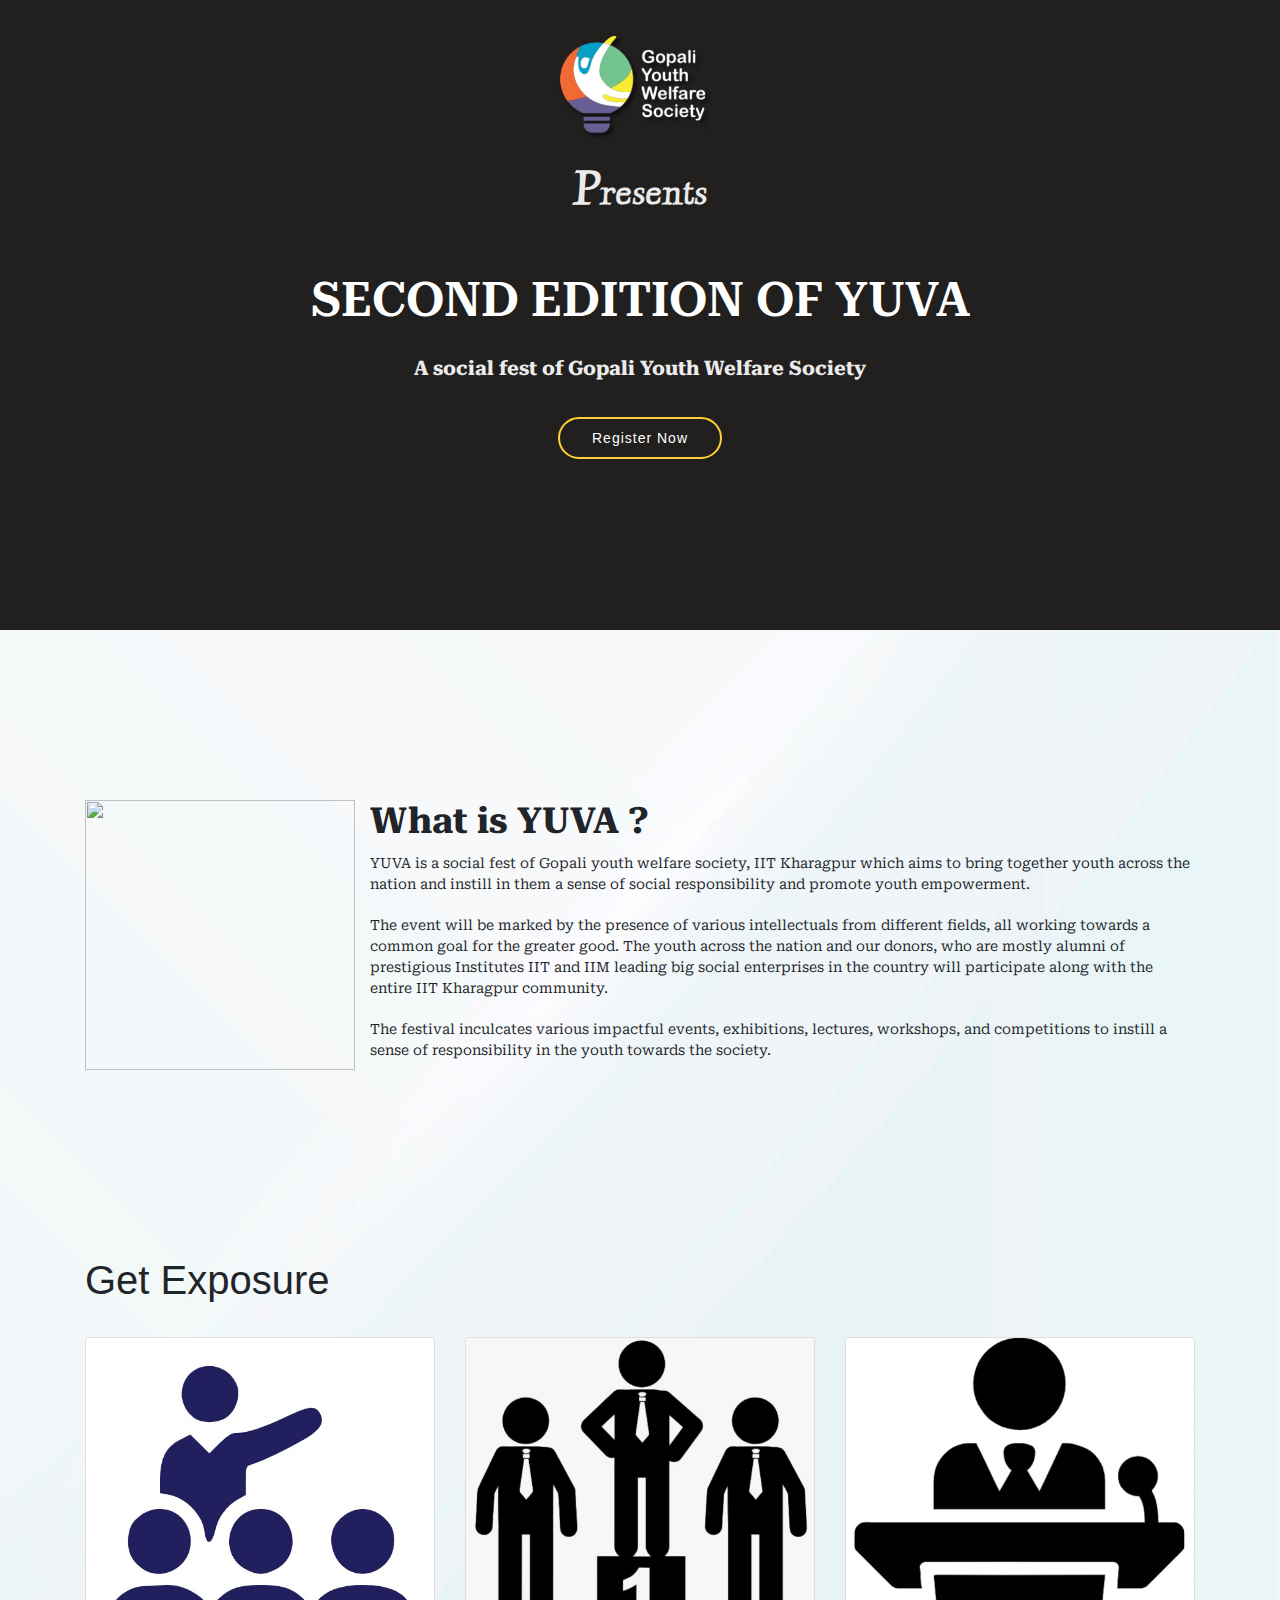
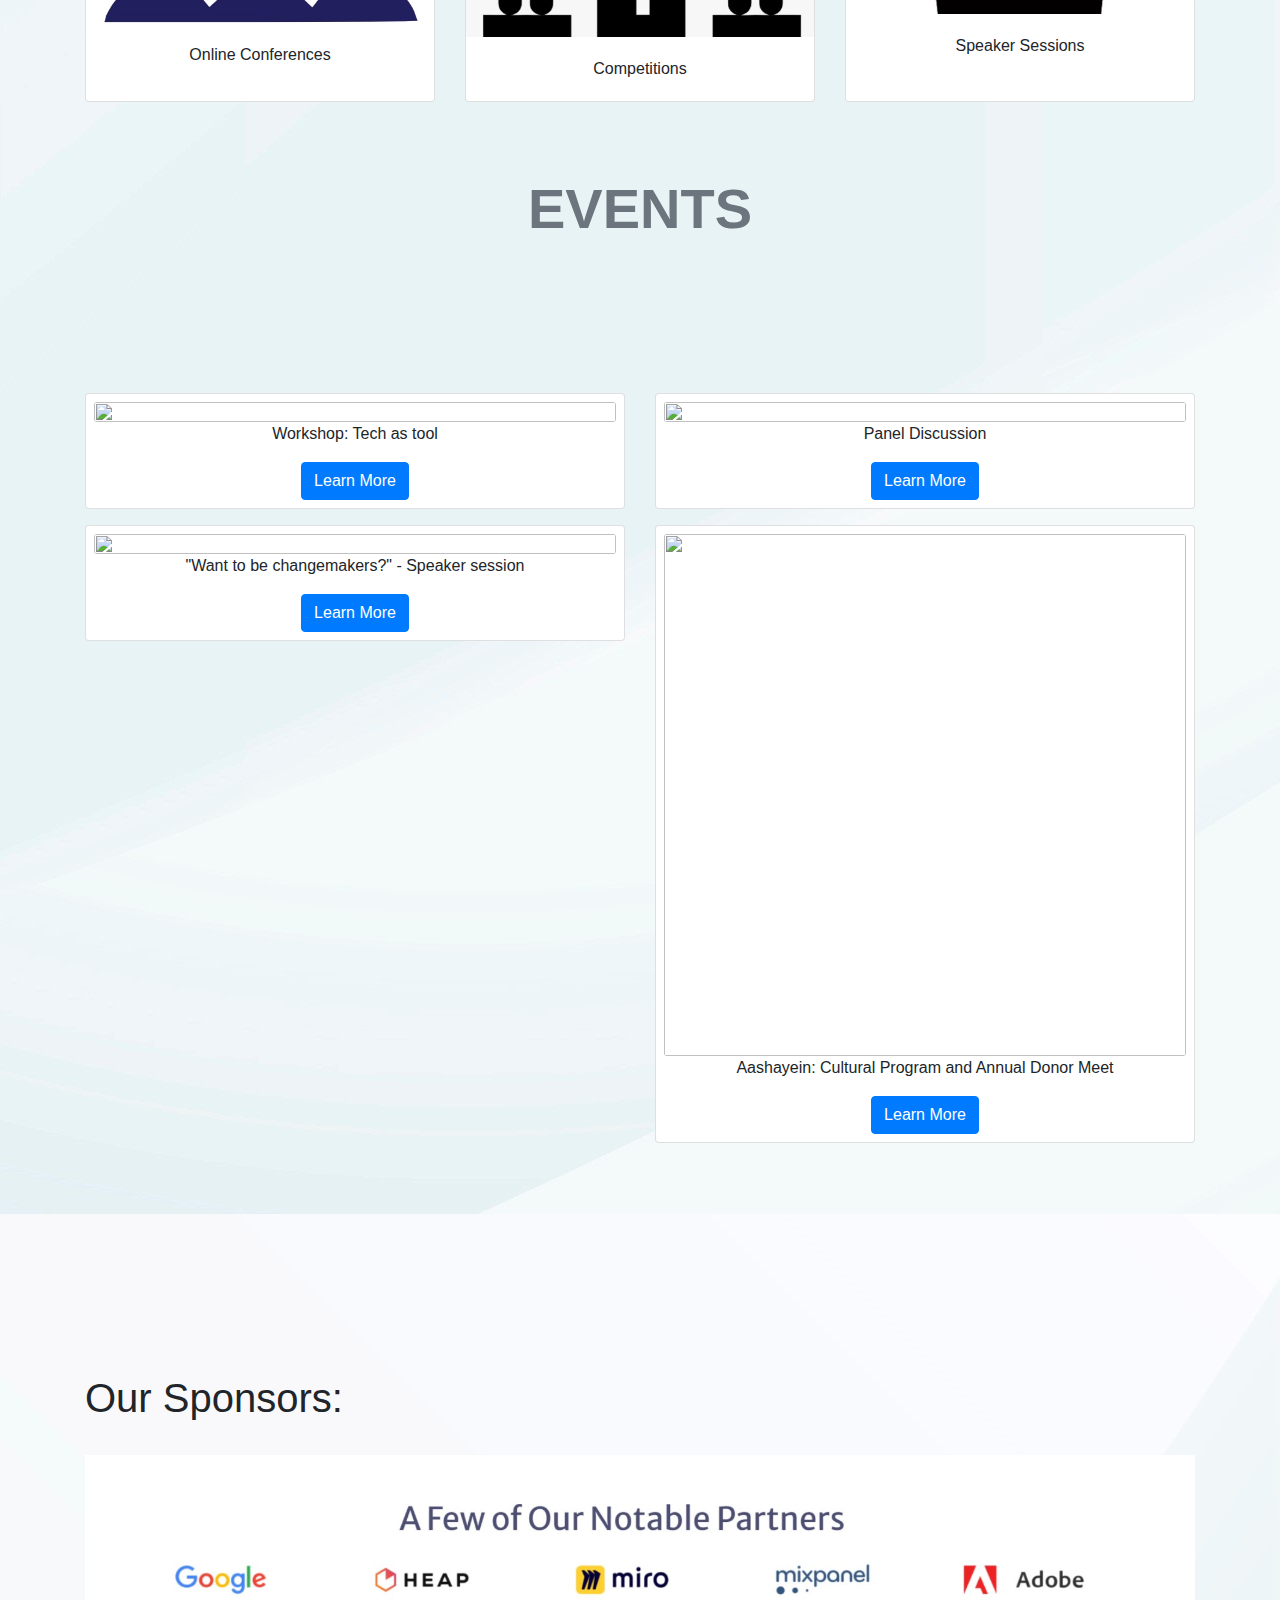
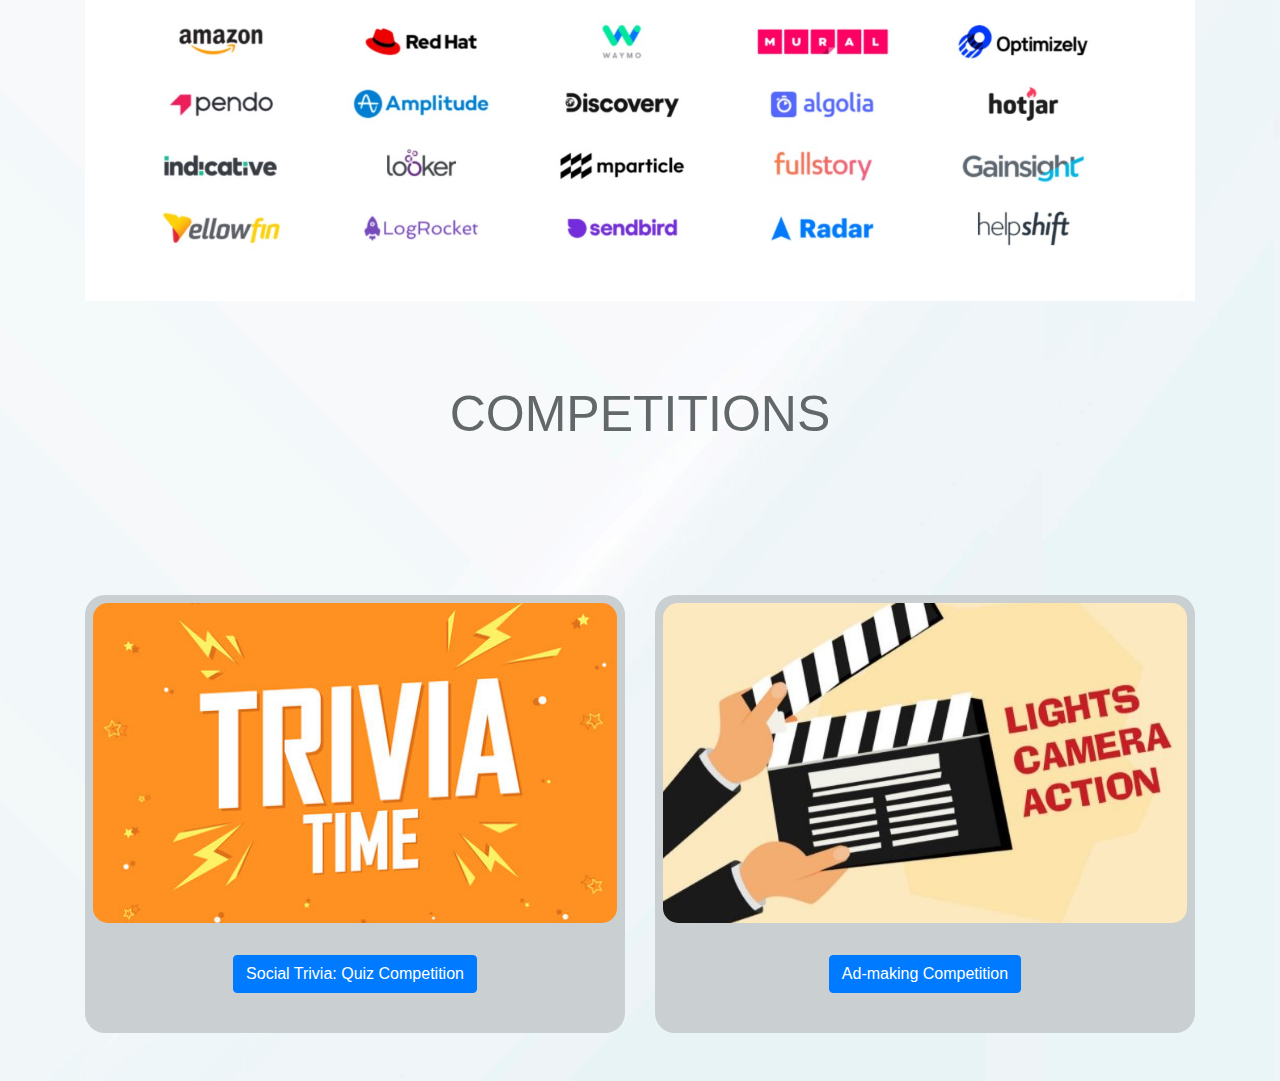
==== index.html @ 0e7141a3 "Add files via upload" ====
<html lang="en">

<head>
  <!-- Required meta tags -->
  <meta charset="utf-8">
  <meta name="viewport" content="width=device-width, initial-scale=1, shrink-to-fit=no">
  <!-- fonts -->
  <link rel="preconnect" href="https://fonts.googleapis.com">
  <link rel="preconnect" href="https://fonts.gstatic.com" crossorigin>
  <link href="https://fonts.googleapis.com/css2?family=Luxurious+Roman&display=swap" rel="stylesheet">
  <link rel="preconnect" href="https://fonts.googleapis.com">
  <link rel="preconnect" href="https://fonts.gstatic.com" crossorigin>
  <link href="https://fonts.googleapis.com/css2?family=Luxurious+Roman&display=swap" rel="stylesheet">
  <link rel="preconnect" href="https://fonts.googleapis.com">
  <link rel="preconnect" href="https://fonts.gstatic.com" crossorigin>
  <link href="https://fonts.googleapis.com/css2?family=Roboto+Serif&display=swap" rel="stylesheet">
  <!-- Bootstrap CSS -->
  <link rel="stylesheet" href="https://maxcdn.bootstrapcdn.com/bootstrap/4.0.0-alpha.6/css/bootstrap.min.css"
    integrity="sha384-rwoIResjU2yc3z8GV/NPeZWAv56rSmLldC3R/AZzGRnGxQQKnKkoFVhFQhNUwEyJ" crossorigin="anonymous">
  <link rel="stylesheet" href="https://maxcdn.bootstrapcdn.com/bootstrap/4.5.2/css/bootstrap.min.css">
  <script src="https://ajax.googleapis.com/ajax/libs/jquery/3.5.1/jquery.min.js"></script>
  <script src="https://cdnjs.cloudflare.com/ajax/libs/popper.js/1.16.0/umd/popper.min.js"></script>
  <script src="https://maxcdn.bootstrapcdn.com/bootstrap/4.5.2/js/bootstrap.min.js"></script>
  <link rel="stylesheet" href="style.css">
</head>

<body>
  <section id="hero">
    <div class="hero-container" data-aos="zoom-in" data-aos-delay="100">
      <img src="GYWS_logo.PNG" align=center width=200>
      <p class="mb-4 pb-0"
        style="font-size: 2rem; width:-webkit-fill-available; font-family: 'Luxurious Roman', cursive;"><span
          style="font-size: 3rem;">P</span>resents</p>
      <h1 class="mb-4 pb-0"> Second Edition of YUVA</h1>
      <p class="mb-4 pb-0">A social fest of Gopali Youth Welfare Society</p>
      <a href="" class="about-btn scrollto">Register Now</a>
    </div>
  </section>

  <!-- ======= About Section ======= -->
  <section id="about">
    <div class="container" data-aos="fade-up">
      <div class="row">
        <div class="col-lg-3">
          <img src="https://i.ibb.co/QkqtXqN/Screenshot-2021-04-10-185322.jpg" width=270>
          <!--a relevant image-->
        </div>
        <div class="col-lg-9" style="font-family: 'Roboto Serif', sans-serif;">
          <h2 >What is YUVA ?</h2>
          <p>YUVA is a social fest of Gopali youth welfare society, IIT Kharagpur which aims to bring
            together youth across the nation and instill in them a sense of social responsibility and
            promote youth empowerment.
          </p>
          <p>
            The event will be marked by the presence of various intellectuals from different fields, all
            working towards a common goal for the greater good. The youth across the nation and
            our donors, who are mostly alumni of prestigious Institutes IIT and IIM leading big
            social enterprises in the country will participate along with the entire IIT Kharagpur
            community.
          </p>
          <p>The festival inculcates various impactful events, exhibitions, lectures, workshops, and competitions to
            instill a sense of responsibility in the youth towards the society.</p>
        </div>
        <!-- <div class="col-lg-3">
          <h3>When</h3>
          <p>put dates of fest here</p>
        </div> -->
      </div>
    </div>
  </section><!-- End About Section -->



  <!--start of Armaan's work-->

  <div class="container">
    <h1>Get Exposure</h1>
    <div class="card-deck">
      <div class="card">
        <img class="card-img-top" src="oncon.jpg" alt="Card image">
        <div class="card-body text-center">
          <p class="card-text">Online Conferences</p>
        </div>
      </div>
      <div class="card">
        <img class="card-img-top" src="s8.jpg" alt="Card image">
        <div class="card-body text-center">
          <p class="card-text">Competitions</p>
        </div>
      </div>
      <div class="card">
        <img class="card-img-top" src="s6.jpg" alt="Card image">
        <div class="card-body text-center">
          <p class="card-text">Speaker Sessions</p>
        </div>
      </div>
    </div>
  </div>



  <!--end of Armaan's work-->



  <!--events section-->


  <section id="events">
    <br><br>
    <h1 class="text-muted text-center">EVENTS</h1>
    <div class="container">
      <div class="row">
        <div class="col-md-6">
          <div class="card mt-3">
            <div class="product-1 align-items-center p-2 text-center">
              <img class="card-img"
                src="https://image.freepik.com/free-vector/innovation-concept-illustration_114360-5578.jpg" alt=""
                class="rounded" width="160">
              <div class="card-content">
                <p>Workshop: Tech as tool</p>

                <!-- Button trigger modal -->
                <button type="button" class="btn btn-primary" data-toggle="modal" data-target="#workshop">
                  Learn More
                </button>

              </div>

            </div>
          </div>
        </div>
        <div class="col-md-6">
          <div class="card mt-3">
            <div class="product-1 align-items-center p-2 text-center">
              <img class="card-img"
                src="https://image.freepik.com/free-vector/meeting-concept-illustration_114360-717.jpg" alt=""
                class="rounded" width="160">
              <div class="card-content">
                <p>Panel Discussion</p>

                <!-- Button trigger modal -->
                <button type="button" class="btn btn-primary" data-toggle="modal" data-target="#panel">
                  Learn More
                </button>

              </div>

            </div>
          </div>
        </div>
      </div>
      <div class="row">
        <div class="col-md-6">
          <div class="card mt-3">
            <div class="product-1 align-items-center p-2 text-center">
              <img class="card-img"
                src="https://image.freepik.com/free-vector/presentation-front-many-people_1325-435.jpg" alt=""
                class="rounded" width="160">
              <div class="card-content">
                <p>
                  "Want to be changemakers?" - Speaker session
                </p>

                <!-- Button trigger modal -->
                <button type="button" class="btn btn-primary" data-toggle="modal" data-target="#speaker">
                  Learn More
                </button>

              </div>

            </div>
          </div>
        </div>
        <div class="col-md-6">
          <div class="card mt-3">
            <div class="product-1 align-items-center p-2 text-center">
              <img class="card-img"
                src="https://image.freepik.com/free-vector/happy-friends-celebrating-event-together_74855-7482.jpg"
                alt="" class="rounded" width="160" height="522px">
              <div class="card-content">
                <p>Aashayein: Cultural Program and Annual Donor Meet</p>

                <!-- Button trigger modal -->
                <button type="button" class="btn btn-primary" data-toggle="modal" data-target="#aashayein">
                  Learn More
                </button>

              </div>

            </div>
          </div>
        </div>
      </div>
      <br><br>
      <br><br>
    </div>
  </section>

  <div class="container">
    <h1>Our Sponsors:</h1>
    <img src="s9.jpg" class="img-fluid" alt="Responsive image">
  </div>


  <br /><br />
  <!--events section ends here>
    

    <!-Competition BY Gourav starts-->
  <section id="compe">
    <div class="container-sm-12">
      <h1 class="font-weight-light text-center" style="font-size:50px;margin-top:10px;">Competitions</h1>
    </div>

    <div class="container mb-5 mt-5">
      <div class="row">

        <div class="col-md-6">
          <div class="card mt-3">
            <div class="product-1 align-items-center p-2 text-center">
              <img class="card-img" src="trivia.jpg" alt="" class="rounded" width="160">
              <div class="card-content">


                <!-- Button trigger modal -->
                <button type="button" class="btn btn-primary" data-toggle="modal" data-target="#exampleModal1">
                  Social Trivia: Quiz Competition
                </button>

              </div>

            </div>
          </div>
        </div>

        <div class="col-md-6">
          <div class="card mt-3">
            <div class="product-1 align-items-center p-2 text-center">
              <img class="card-img" src="film1.jpg" alt="" class="rounded" width="160">
              <div class="card-content">


                <!-- Button trigger modal -->
                <button type="button" class="btn btn-primary" data-toggle="modal" data-target="#exampleModal">
                  Ad-making Competition
                </button>

              </div>

            </div>
          </div>
        </div>

      </div>

    </div>


    <div class="modal fade" id="workshop" tabindex="-1" role="dialog" aria-labelledby="exampleModalLabel"
      aria-hidden="true">
      <div class="modal-dialog modal-dialog-centered">
        <div class="modal-content">
          <div class='modal-header' style="background-color:#CACFD2;">
            <h3 class='col-12 modal-title text-center'>
              Workshop: tech as tools
              <button style="font-size: 36px;" type="button" class="close" data-dismiss="modal"
                style="outline: none;">&times;</button>

            </h3>
          </div>

          <!-- Shape -->
          <div class="shape"></div>

          <div class="modal-body">
            <p class="card-text">
              We are conducting a Tech-as-a-tool Workshop in association with DataKind, a
              global nonprofit that harnesses the power of data science and AI in the service of
              humanity.
              The aim is to make students aware of the umpteen opportunities available in the non
              corporate world, where many issue lie unattended, plethora of problems waiting to be
              solved, where they can use their skills and knowledge to develop tools and softwares
              that would impact a larger audience and would bring a change at a much greater level.
              <br /><br />
            </p>
            <button class="card-btn">
              <a class="btn navbar-btn btn-primary" href="#" target="_texturepack">Rules</a><span>&rarr;</span>
              <a class="btn navbar-btn btn-primary" href="#" target="_texturepack">Register Here</a><span>&rarr;</span>
            </button>

          </div>
        </div>
      </div>

    </div>

    <div class="modal fade" id="panel" tabindex="-1" role="dialog" aria-labelledby="exampleModalLabel"
      aria-hidden="true">
      <div class="modal-dialog modal-dialog-centered">
        <div class="modal-content">
          <div class='modal-header' style="background-color:#CACFD2;">
            <h3 class='col-12 modal-title text-center'>
              Panel Discussion
              <button style="font-size: 36px;" type="button" class="close" data-dismiss="modal"
                style="outline: none;">&times;</button>

            </h3>
          </div>

          <!-- Shape -->
          <div class="shape"></div>

          <div class="modal-body">
            <p class="card-text">
              Gopali Youth Welfare Society brings a panel discussion on <strong>“Social Entrepreneurship:
                Starting something that matters”.</strong> The panel will comprise of 3 to 4 panelists and the
              discussion will be moderated by Prof. Bhaskar Bhowmik of Rajendra Mishra School of Entrepreneurship
              Engineering, IIT Kharagpur who is also in the advisory board of Gopali Youth Welfare Society.
              <br />
              The potential speakers for the Panel Discussion are:
              <strong>
                <ol>
                  <li>Shankar Maruwada</li>
                  <li>Ajaita Shah</li>
                  <li>Ankit Kawatra</li>
                </ol>

              </strong>

              <br /><br />
            </p>
            <button class="card-btn">
              <a class="btn navbar-btn btn-primary" href="#" target="_texturepack">Rules</a><span>&rarr;</span>
              <a class="btn navbar-btn btn-primary" href="#" target="_texturepack">Register Here</a><span>&rarr;</span>
            </button>

          </div>
        </div>
      </div>

    </div>

    <div class="modal fade" id="speaker" tabindex="-1" role="dialog" aria-labelledby="exampleModalLabel"
      aria-hidden="true">
      <div class="modal-dialog modal-dialog-centered">
        <div class="modal-content">
          <div class='modal-header' style="background-color:#CACFD2;">
            <h3 class='col-12 modal-title text-center'>
              “Want to be Changemakers?” - Speaker Session
              <button style="font-size: 36px;" type="button" class="close" data-dismiss="modal"
                style="outline: none;">&times;</button>

            </h3>
          </div>

          <!-- Shape -->
          <div class="shape"></div>

          <div class="modal-body">
            <p class="card-text">


              We are organizing an <strong>“Interactive Speaker Session: Want to be Changemakers?”</strong> as one of
              the event in the fest to motivate and inspire the youth across the nation to join
              for a greater purpose and be the reason for the change one wishes to see in the world.
              <br />
              The Celebs Talks, is an opportunity to interact with someone who even after so much
              name and fame have come forward many time to serve the society. The Celeb will share
              his/her experience throughout his journey which may answer your many unanswered
              questions in life.

              <br /><br />
            </p>
            <button class="card-btn">
              <a class="btn navbar-btn btn-primary" href="#" target="_texturepack">Rules</a><span>&rarr;</span>
              <a class="btn navbar-btn btn-primary" href="#" target="_texturepack">Register Here</a><span>&rarr;</span>
            </button>

          </div>
        </div>
      </div>

    </div>

    <div class="modal fade" id="aashayein" tabindex="-1" role="dialog" aria-labelledby="exampleModalLabel"
      aria-hidden="true">
      <div class="modal-dialog modal-dialog-centered">
        <div class="modal-content">
          <div class='modal-header' style="background-color:#CACFD2;">
            <h3 class='col-12 modal-title text-center'>
              Aashayein: Cultural Program and Annual Donor Meet
              <button style="font-size: 36px;" type="button" class="close" data-dismiss="modal"
                style="outline: none;">&times;</button>

            </h3>
          </div>

          <!-- Shape -->
          <div class="shape"></div>

          <div class="modal-body">
            <p class="card-text">
              <strong>Aashayein</strong>, the Annual day function of JVM where all the students of Jagriti Vidya
              Mandir (JVM) participate in various co-curricular activities and cultural event. This
              provides an platform to the student where they can showcase their talent and develop
              an interest in extracurricular activities along with the development of several social
              values like cooperation, team spirit and confidence.
              <br />
              <strong>Annual Donor Meet</strong>, where the 500+ Donors of Gopali Youth Welfare Society mostly
              alumni of IIT’s and IIM’s .will be invited to witness the amazing performance of JVM
              student.
              Here our all the donor will briefed about the impact we are creating on the society with
              their support, our ongoing project and future upcoming project.. The discussion session
              will be organised where all our project will be put to discussion for with viewpoint and
              valuable suggestion. The donors will be honoured with the personalised momemo as
              appreciation for their noble help.

              <br /><br />
            </p>
            <button class="card-btn">
              <a class="btn navbar-btn btn-primary" href="#" target="_texturepack">Rules</a><span>&rarr;</span>
              <a class="btn navbar-btn btn-primary" href="#" target="_texturepack">Register Here</a><span>&rarr;</span>
            </button>

          </div>
        </div>
      </div>

    </div>

    <!--modal content-->
    <div class="modal fade" id="exampleModal1" tabindex="-1" role="dialog" aria-labelledby="exampleModalLabel"
      aria-hidden="true">
      <div class="modal-dialog modal-dialog-centered">
        <div class="modal-content">
          <div class='modal-header' style="background-color:#CACFD2;">
            <h3 class='col-12 modal-title text-center'>
              Social Quiz
              <button style="font-size: 36px;" type="button" class="close" data-dismiss="modal"
                style="outline: none;">&times;</button>

            </h3>
          </div>

          <!-- Shape -->
          <div class="shape"></div>

          <div class="modal-body">
            <p class="card-text">


              <strong>Gopali Youth Welfare Society</strong> brings Nationwide Social Quiz competition in
              association with Quiz Club of IIT Kharagpur, which aims to bring the brightest minds with a social
              inclination and a will to do something for the society,
              and give them a platform to showcase their quizzing talents.<br><br>
              The event will be carried out in two phases,
              first one being a written MCQ Quiz and the Final round being the live round where selected teams will be
              present on a virtual platform.
            </p>
            <button class="card-btn">
              <a class="btn navbar-btn btn-primary" href="#" target="_texturepack">Rules</a><span>&rarr;</span>
              <a class="btn navbar-btn btn-primary" href="#" target="_texturepack">Register Here</a><span>&rarr;</span>
            </button>

          </div>
        </div>
      </div>

    </div>



    <div class="modal fade" id="exampleModal" tabindex="-1" role="dialog" aria-labelledby="exampleModalLabel"
      aria-hidden="true">
      <div class="modal-dialog modal-dialog-centered">
        <div class="modal-content">
          <div class='modal-header' style="background-color:#CACFD2;">
            <h3 class='col-12 modal-title text-center'>
              AD Making
              <button style="font-size: 36px;" type="button" class="close" data-dismiss="modal"
                style="outline: none;">&times;</button>

            </h3>
          </div>
          <!-- Shape -->
          <div class="shape"></div>

          <div class="modal-body">
            <p class="card-text">
              <strong>“She is Unstoppable: Breaking the Barriers”<br></strong>
              We at Gopali Youth Welfare Society are organizing a nation wide short film making competition as part of
              our Social fest YUVA.
              Participants are required to make a short film with a catchy concept and a tagline.
            </p>
            <button class="card-btn">
              <a class="btn navbar-btn btn-primary" href="#" target="_texturepack">Rules</a><span>&rarr;</span>
              <a class="btn navbar-btn btn-primary" href="#" target="_texturepack">Register Here</a><span>&rarr;</span>
            </button>

          </div>
        </div>
      </div>

    </div>
    </div>
    </div>



  </section>

  <!--Competition BY Gourav ends-->

  <!-- jQuery first, then Tether, then Bootstrap JS. -->
  <script src="https://code.jquery.com/jquery-3.1.1.slim.min.js"
    integrity="sha384-A7FZj7v+d/sdmMqp/nOQwliLvUsJfDHW+k9Omg/a/EheAdgtzNs3hpfag6Ed950n"
    crossorigin="anonymous"></script>
  <script src="https://cdnjs.cloudflare.com/ajax/libs/tether/1.4.0/js/tether.min.js"
    integrity="sha384-DztdAPBWPRXSA/3eYEEUWrWCy7G5KFbe8fFjk5JAIxUYHKkDx6Qin1DkWx51bBrb"
    crossorigin="anonymous"></script>
  <script src="https://maxcdn.bootstrapcdn.com/bootstrap/4.0.0-alpha.6/js/bootstrap.min.js"
    integrity="sha384-vBWWzlZJ8ea9aCX4pEW3rVHjgjt7zpkNpZk+02D9phzyeVkE+jo0ieGizqPLForn"
    crossorigin="anonymous"></script>
</body>

</html>
---- style.css ----
h1 {
  padding-bottom: 25px;
  padding-top: 25px;
}
body {
  background-image: url("background.jpg");
}
#hero {
  width: 100%;
  height: 70vh;
  /* background: url(../img/hero-bg.jpg) top center; */

  position: relative;
}



#hero:before {
  content: "";
  background: #21201e;
  position: absolute;
  bottom: 0;
  top: 0;
  left: 0;
  right: 0;
}

#hero .hero-container {
  position: absolute;
  bottom: 0;
  left: 0;
  top: 30px;
  right: 0;
  display: flex;
  justify-content: ;
  align-items: center;
  flex-direction: column;
  text-align: center;
  padding: 0 15px;
  background-color: #21201e;
  height: max-content;
  font-family: 'Roboto Serif', sans-serif;
}

@media (max-width: 991px) {
  #hero .hero-container {
    top: 50px;
  }
}

#hero h1 {
  color: #fff;
  font-family: 'Roboto Serif', sans-serif;
  font-size: 3rem;
  font-weight: 600;
  text-transform: uppercase;
}

#hero h1 span {
  color: #f82249;
}

@media (max-width: 991px) {
  #hero h1 {
    font-size: 2.5rem;
  }
}

#hero p {
  color: #ebebeb;
  font-weight: 700;
  font-size: 20px;
}

@media (max-width: 991px) {
  #hero p {
    font-size: 16px;
  }
}

#hero .about-btn {
  font-family: "Raleway", sans-serif;
  font-weight: 500;
  font-size: 14px;
  letter-spacing: 1px;
  display: inline-block;
  padding: 12px 32px;
  border-radius: 50px;
  transition: 0.5s;
  line-height: 1;
  margin: 10px;
  color: #fff;
  -webkit-animation-delay: 0.8s;
  animation-delay: 0.8s;
  border: 2px solid #fed136;
}

#hero .about-btn:hover {
  background: #fed136;
  color: #fff;
}

@-webkit-keyframes pulsate-btn {
  0% {
    transform: scale(0.6, 0.6);
    opacity: 1;
  }
  100% {
    transform: scale(1, 1);
    opacity: 0;
  }
}

@keyframes pulsate-btn {
  0% {
    transform: scale(0.6, 0.6);
    opacity: 1;
  }
  100% {
    transform: scale(1, 1);
    opacity: 0;
  }
}
#about {
  /* background: url("../img/about-bg.jpg"); */
  background-size: cover;
  overflow: hidden;
  position: relative;
  color: ;
  padding: 60px 0 40px 0;
}

@media (min-width: 1024px) {
  #about {
    background-attachment: fixed;
  }
}

#about:before {
  content: "";
  background: ;
  position: absolute;
  bottom: 0;
  top: 0;
  left: 0;
  right: 0;
}

#about h2 {
  font-size: 36px;
  font-weight: bold;
  margin-bottom: 10px;
  color: ;
}

#about h3 {
  font-size: 18px;
  font-weight: bold;
  text-transform: uppercase;
  margin-bottom: 10px;
  color: ;
}

#about p {
  font-size: 14px;
  margin-bottom: 20px;
  color: ;
}
@@import "https://cdn.jsdelivr.net/npm/bootstrap@5.0.0-alpha1/dist/css/bootstrap.min.css";

@import url("https://fonts.googleapis.com/css?family=Poppins&display=swap");

#compe * {
  margin: 0;
  padding: 0;
}

#compe {
width: 100%;

/* background: url(greybg1.jpg) top center; */
background-size: cover;
overflow: hidden;
position: relative;
}

#compe h1 {
color: #626869;
font-family: "Raleway", sans-serif;
font-size: 56px;
font-weight: 600;
text-transform: uppercase;
}

#compe html {
  box-sizing: content-box;
  font-size: 12.5%;
}

.container{
  margin-top: 110px !important;
}

#compe .card{
  border: none;
  outline: none;
  background-color: #CACFD2;
  border-radius: 20px;


}

#compe .card-img {
  display: block;
  width: 100%;
  height: 20rem;
  object-fit: cover;
  border-radius: 15px 15px 15px 15px;
}



 .card:hover{
   transform: translateY(-0.5%);
   box-shadow: 0 4rem 8rem rgba(0, 0, 0, 0.5);
 }

 #compe .card-content {
   padding: 2rem;
 }

 #compe .card-header {
   font-size: 20px;
   font-weight: 500;
   color: #0d0d0d;
   margin-bottom: 1.5rem;
 }
 #compe .card-text {
   font-size: 14px;
   letter-spacing: 0.1rem;
   line-height: 1.7;
   color: #3d3d3d;
   margin-bottom: 2.5rem;
 }

 #compe .card-btn {
   display: block;
   width: 100%;
   padding: 1.5rem;
   font-size: 14px;
   text-align: left;
   color: #3363ff;
   background-color: #d8e0fd;
   border: none;
   border-radius: 0.4rem;
   transition: 0.2s;
   cursor: pointer;
   letter-spacing: 0.1rem;
 }

 #compe .card-btn span {
   margin-left: 1rem;
   transition: 0.2s;
 }

 #compe.card-btn:hover,
 #compe.card-btn:active {
   background-color: #c2cffc;
 }

 #compe.btn:hover,
 #compe.btn:active {
   background-color: #c2cffc;
 }

 #compe .card-btn:hover span,
 #compe.card-btn:active span {
   margin-left: 1.5rem;
 }
 #compe .modal-open {
	filter: blur(5px);
	-webkit-filter: blur(5px);
}
@media screen and (max-width: 600px){
	#compe .shape{
		clip-path: inset(0% 0% 83% 0%);
		-webkit-clip-path: inset(0% 0% 83% 0%);
	}
}
@@import "https://cdn.jsdelivr.net/npm/bootstrap@5.0.0-alpha1/dist/css/bootstrap.min.css";

@import url("https://fonts.googleapis.com/css?family=Poppins&display=swap");

#events * {
  margin: 0;
  padding: 0;
}

#events {
width: 100%;

/* background: url(greybg1.jpg) top center; */
background-size: cover;
overflow: hidden;
position: relative;
}

#events h1 {
color: #626869;
font-family: "Raleway", sans-serif;
font-size: 56px;
font-weight: 600;
text-transform: uppercase;
}

#events html {
  box-sizing: content-box;
  font-size: 12.5%;
}

.container{
  margin-top: 110px !important;
}

#events.card{
  border: none;
  outline: none;
  background-color: #CACFD2;
  border-radius: 20px;


}

#events.card-img {
  display: block;
  width: 100%;
  height: 20rem;
  object-fit: cover;
  border-radius: 15px 15px 15px 15px;
}



 .card:hover{
   transform: translateY(-0.5%);
   box-shadow: 0 4rem 8rem rgba(0, 0, 0, 0.5);
 }

 #events.card-content {
   padding: 2rem;
 }

 #events.card-header {
   font-size: 20px;
   font-weight: 500;
   color: #0d0d0d;
   margin-bottom: 1.5rem;
 }
 #events.card-text {
   font-size: 14px;
   letter-spacing: 0.1rem;
   line-height: 1.7;
   color: #3d3d3d;
   margin-bottom: 2.5rem;
 }

 #events .card-btn {
   display: block;
   width: 100%;
   padding: 1.5rem;
   font-size: 14px;
   text-align: left;
   color: #3363ff;
   background-color: #d8e0fd;
   border: none;
   border-radius: 0.4rem;
   transition: 0.2s;
   cursor: pointer;
   letter-spacing: 0.1rem;
 }

 #events .card-btn span {
   margin-left: 1rem;
   transition: 0.2s;
 }

 #events .card-btn:hover,
 #events .card-btn:active {
   background-color: #c2cffc;
 }

 #events .btn:hover,
 #eents .btn:active {
   background-color: #c2cffc;
 }

 #events .card-btn:hover span,
 #events .card-btn:active span {
   margin-left: 1.5rem;
 }
 #events .modal-open {
	filter: blur(5px);
	-webkit-filter: blur(5px);
}
@media screen and (max-width: 600px){
	#events .shape{
		clip-path: inset(0% 0% 83% 0%);
		-webkit-clip-path: inset(0% 0% 83% 0%);
	}
}
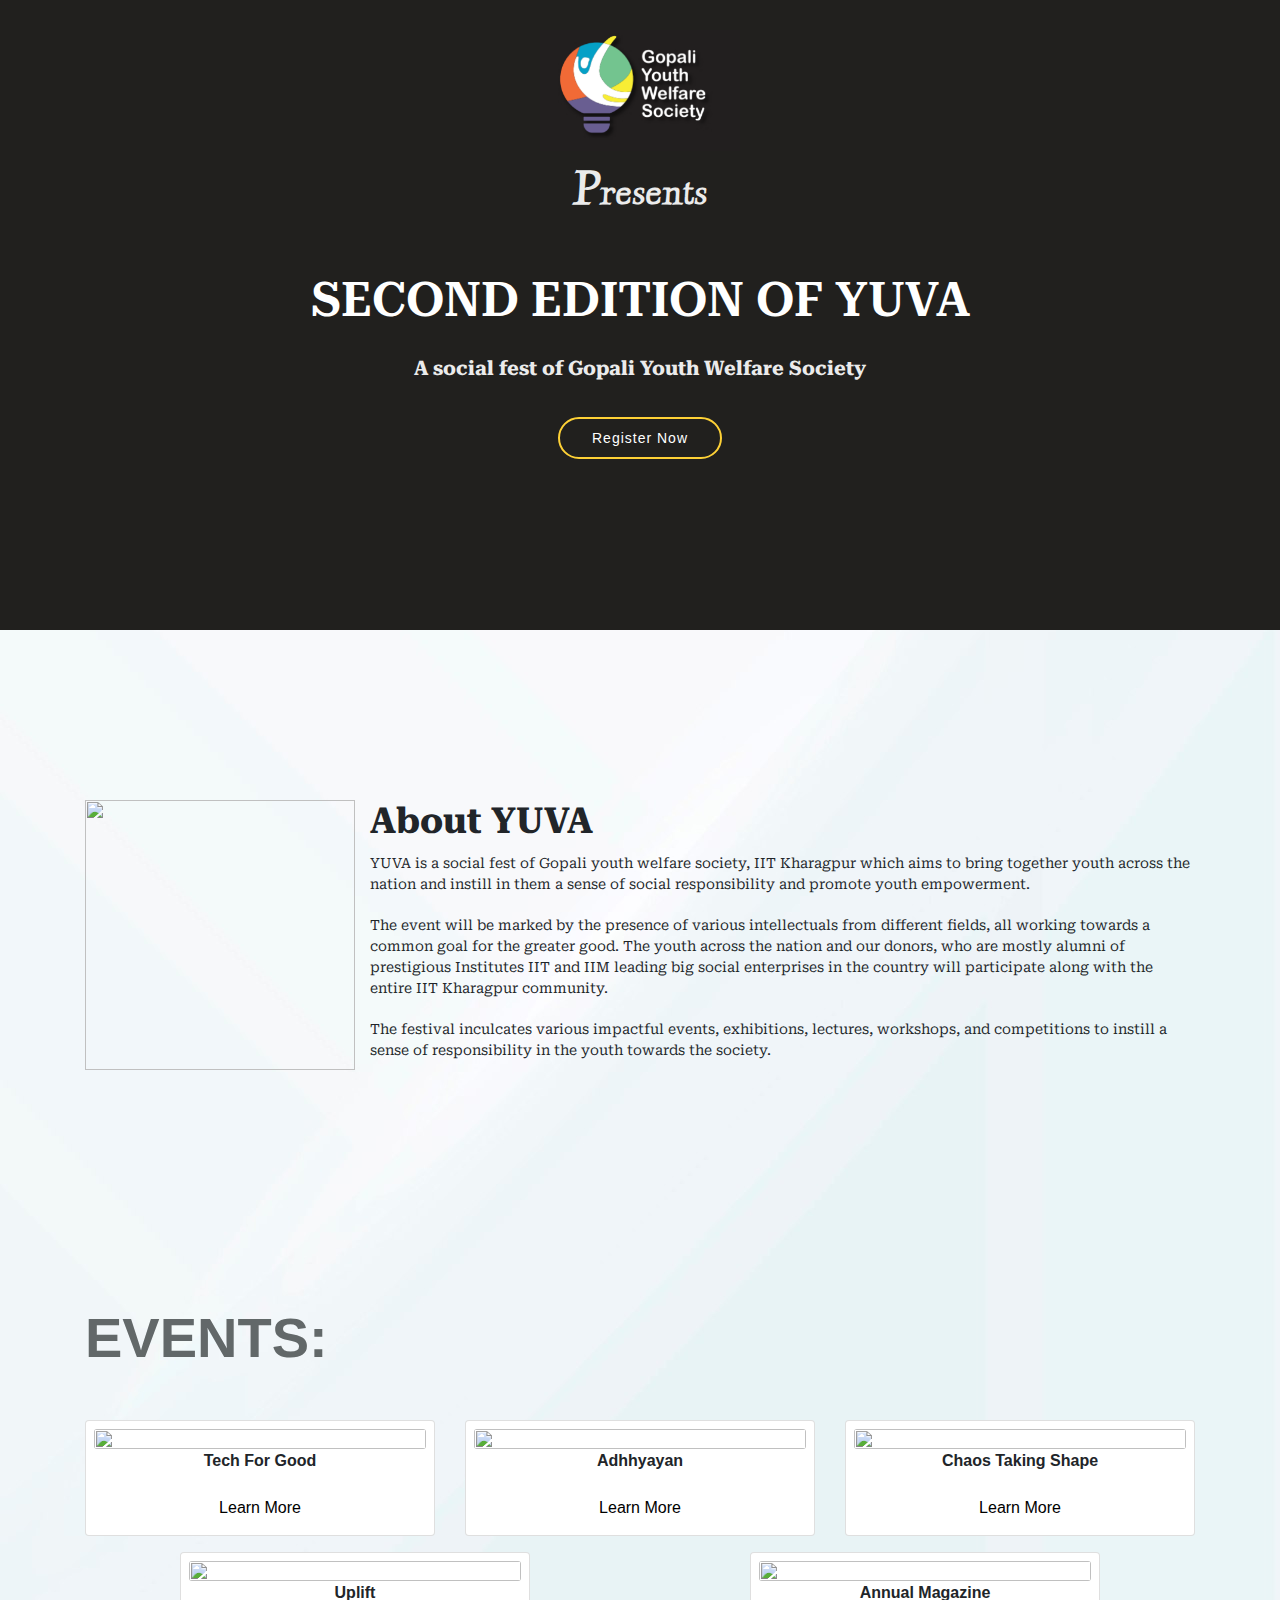
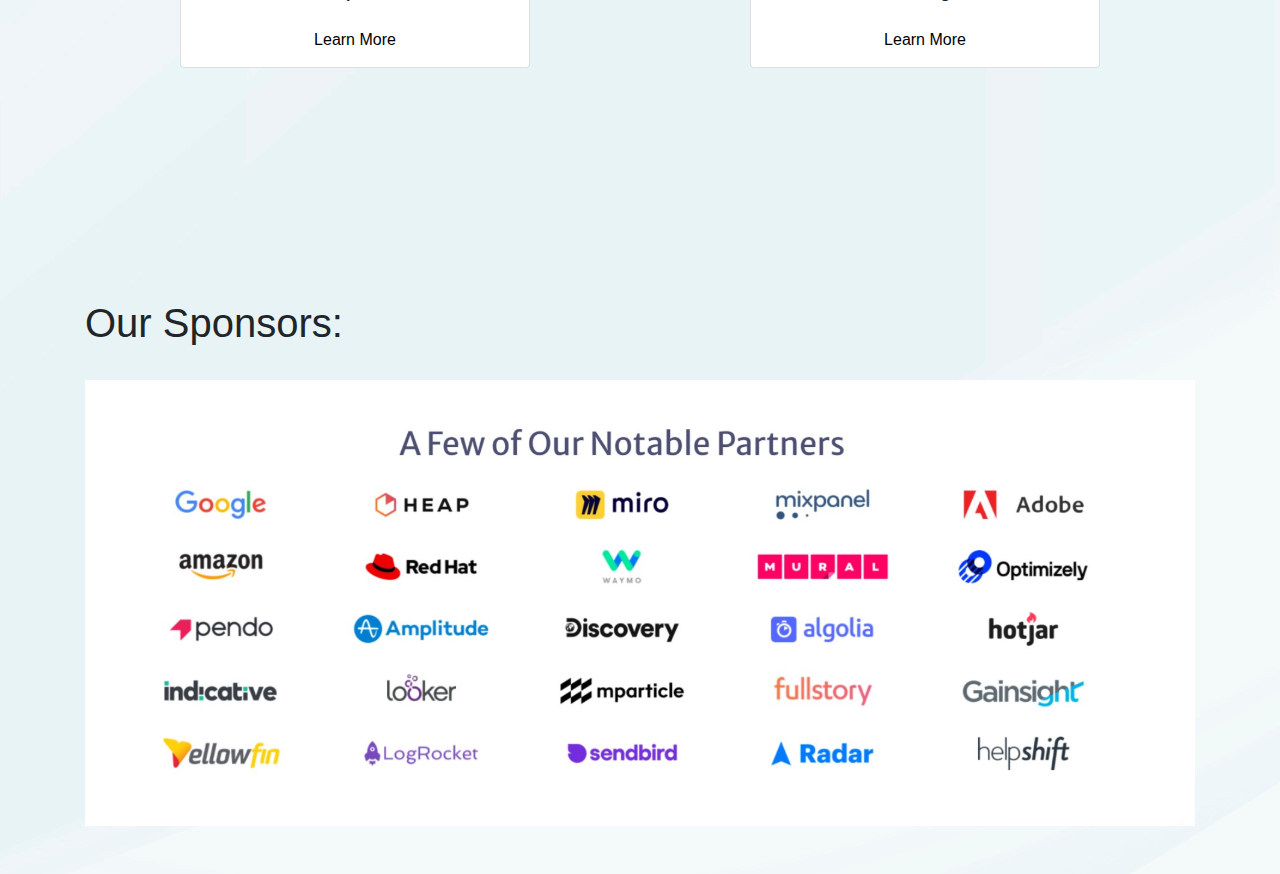
==== commit c12ae245: "Basic Design 1" ====
--- a/index.html
+++ b/index.html
@@ -46,7 +46,7 @@
           <!--a relevant image-->
         </div>
         <div class="col-lg-9" style="font-family: 'Roboto Serif', sans-serif;">
-          <h2 >What is YUVA ?</h2>
+          <h2>About YUVA</h2>
           <p>YUVA is a social fest of Gopali youth welfare society, IIT Kharagpur which aims to bring
             together youth across the nation and instill in them a sense of social responsibility and
             promote youth empowerment.
@@ -73,29 +73,7 @@
 
   <!--start of Armaan's work-->
 
-  <div class="container">
-    <h1>Get Exposure</h1>
-    <div class="card-deck">
-      <div class="card">
-        <img class="card-img-top" src="oncon.jpg" alt="Card image">
-        <div class="card-body text-center">
-          <p class="card-text">Online Conferences</p>
-        </div>
-      </div>
-      <div class="card">
-        <img class="card-img-top" src="s8.jpg" alt="Card image">
-        <div class="card-body text-center">
-          <p class="card-text">Competitions</p>
-        </div>
-      </div>
-      <div class="card">
-        <img class="card-img-top" src="s6.jpg" alt="Card image">
-        <div class="card-body text-center">
-          <p class="card-text">Speaker Sessions</p>
-        </div>
-      </div>
-    </div>
-  </div>
+
 
 
 
@@ -108,21 +86,22 @@
 
   <section id="events">
     <br><br>
-    <h1 class="text-muted text-center">EVENTS</h1>
+    
     <div class="container">
-      <div class="row">
-        <div class="col-md-6">
+      <h1>Events:</h1>
+      <div class="row ">
+        <div class="col-md-4">
           <div class="card mt-3">
             <div class="product-1 align-items-center p-2 text-center">
               <img class="card-img"
                 src="https://image.freepik.com/free-vector/innovation-concept-illustration_114360-5578.jpg" alt=""
                 class="rounded" width="160">
               <div class="card-content">
-                <p>Workshop: Tech as tool</p>
+                <p style="font-weight:bold;">Tech For Good</p>
 
                 <!-- Button trigger modal -->
-                <button type="button" class="btn btn-primary" data-toggle="modal" data-target="#workshop">
-                  Learn More
+                <button type="button" class="btn about-btn scrollto" data-toggle="modal" data-target="#tech_good">
+                  <span style="color: black;">Learn More</span>
                 </button>
 
               </div>
@@ -130,18 +109,18 @@
             </div>
           </div>
         </div>
-        <div class="col-md-6">
+        <div class="col-md-4">
           <div class="card mt-3">
             <div class="product-1 align-items-center p-2 text-center">
               <img class="card-img"
                 src="https://image.freepik.com/free-vector/meeting-concept-illustration_114360-717.jpg" alt=""
                 class="rounded" width="160">
               <div class="card-content">
-                <p>Panel Discussion</p>
+                <p style="font-weight:bold;">Adhhyayan</p>
 
                 <!-- Button trigger modal -->
-                <button type="button" class="btn btn-primary" data-toggle="modal" data-target="#panel">
-                  Learn More
+                <button type="button" class="btn about-btn scrollto" data-toggle="modal" data-target="#adhhyayan">
+                  <span style="color: black;">Learn More</span>
                 </button>
 
               </div>
@@ -149,22 +128,20 @@
             </div>
           </div>
         </div>
-      </div>
-      <div class="row">
-        <div class="col-md-6">
+        <div class="col-md-4">
           <div class="card mt-3">
             <div class="product-1 align-items-center p-2 text-center">
               <img class="card-img"
                 src="https://image.freepik.com/free-vector/presentation-front-many-people_1325-435.jpg" alt=""
                 class="rounded" width="160">
               <div class="card-content">
-                <p>
-                  "Want to be changemakers?" - Speaker session
+                <p style="font-weight:bold;">
+                  Chaos Taking Shape
                 </p>
 
                 <!-- Button trigger modal -->
-                <button type="button" class="btn btn-primary" data-toggle="modal" data-target="#speaker">
-                  Learn More
+                <button type="button" class="btn about-btn scrollto" data-toggle="modal" data-target="#chaos">
+                  <span style="color: black;">Learn More</span>
                 </button>
 
               </div>
@@ -172,18 +149,22 @@
             </div>
           </div>
         </div>
-        <div class="col-md-6">
+      </div>
+      <div class="row ">
+        <div class="col-md-4 mx-auto">
           <div class="card mt-3">
             <div class="product-1 align-items-center p-2 text-center">
               <img class="card-img"
-                src="https://image.freepik.com/free-vector/happy-friends-celebrating-event-together_74855-7482.jpg"
-                alt="" class="rounded" width="160" height="522px">
+                src="https://image.freepik.com/free-vector/presentation-front-many-people_1325-435.jpg" alt=""
+                class="rounded" width="160">
               <div class="card-content">
-                <p>Aashayein: Cultural Program and Annual Donor Meet</p>
+                <p style="font-weight:bold;">
+                  Uplift
+                </p>
 
                 <!-- Button trigger modal -->
-                <button type="button" class="btn btn-primary" data-toggle="modal" data-target="#aashayein">
-                  Learn More
+                <button type="button" class="btn about-btn scrollto" data-toggle="modal" data-target="#uplift">
+                  <span style="color: black;">Learn More</span>
                 </button>
 
               </div>
@@ -191,7 +172,35 @@
             </div>
           </div>
         </div>
-      </div>
+        <div class="col-md-4 mx-auto">
+          <div class="card mt-3">
+            <div class="product-1 align-items-center p-2 text-center">
+              <img class="card-img"
+                src="https://image.freepik.com/free-vector/presentation-front-many-people_1325-435.jpg" alt=""
+                class="rounded" width="160">
+              <div class="card-content">
+                <p style="font-weight:bold;">
+                  Annual Magazine
+                </p>
+
+                <!-- Button trigger modal -->
+                <button type="button" class="btn about-btn scrollto" data-toggle="modal" data-target="#annual_magazine">
+                  <span style="color: black;">Learn More</span>
+                </button>
+
+              </div>
+
+            </div>
+          </div>
+        </div>
+
+      </div>
+
+      <div class="row">
+
+
+      </div>
+
       <br><br>
       <br><br>
     </div>
@@ -205,65 +214,26 @@
 
   <br /><br />
   <!--events section ends here>
+
+
+
+
+  <br /><br />
+  <!--events section ends here>
     
 
     <!-Competition BY Gourav starts-->
   <section id="compe">
-    <div class="container-sm-12">
-      <h1 class="font-weight-light text-center" style="font-size:50px;margin-top:10px;">Competitions</h1>
-    </div>
-
-    <div class="container mb-5 mt-5">
-      <div class="row">
-
-        <div class="col-md-6">
-          <div class="card mt-3">
-            <div class="product-1 align-items-center p-2 text-center">
-              <img class="card-img" src="trivia.jpg" alt="" class="rounded" width="160">
-              <div class="card-content">
-
-
-                <!-- Button trigger modal -->
-                <button type="button" class="btn btn-primary" data-toggle="modal" data-target="#exampleModal1">
-                  Social Trivia: Quiz Competition
-                </button>
-
-              </div>
-
-            </div>
-          </div>
-        </div>
-
-        <div class="col-md-6">
-          <div class="card mt-3">
-            <div class="product-1 align-items-center p-2 text-center">
-              <img class="card-img" src="film1.jpg" alt="" class="rounded" width="160">
-              <div class="card-content">
-
-
-                <!-- Button trigger modal -->
-                <button type="button" class="btn btn-primary" data-toggle="modal" data-target="#exampleModal">
-                  Ad-making Competition
-                </button>
-
-              </div>
-
-            </div>
-          </div>
-        </div>
-
-      </div>
-
-    </div>
-
-
-    <div class="modal fade" id="workshop" tabindex="-1" role="dialog" aria-labelledby="exampleModalLabel"
+    
+
+
+    <div class="modal fade" id="tech_good" tabindex="-1" role="dialog" aria-labelledby="exampleModalLabel"
       aria-hidden="true">
       <div class="modal-dialog modal-dialog-centered">
         <div class="modal-content">
           <div class='modal-header' style="background-color:#CACFD2;">
             <h3 class='col-12 modal-title text-center'>
-              Workshop: tech as tools
+              Tech For Good
               <button style="font-size: 36px;" type="button" class="close" data-dismiss="modal"
                 style="outline: none;">&times;</button>
 
@@ -275,33 +245,39 @@
 
           <div class="modal-body">
             <p class="card-text">
-              We are conducting a Tech-as-a-tool Workshop in association with DataKind, a
-              global nonprofit that harnesses the power of data science and AI in the service of
-              humanity.
-              The aim is to make students aware of the umpteen opportunities available in the non
-              corporate world, where many issue lie unattended, plethora of problems waiting to be
-              solved, where they can use their skills and knowledge to develop tools and softwares
-              that would impact a larger audience and would bring a change at a much greater level.
+              Street vendors are considered a vulnerable population as they face insecurity and
+              uncertainty in their profession despite the vending economy generates a turnover of
+              around 80 crores INR per day, and give employment to three others as employees,
+              partners or workers. In 2021, according to government estimates, it has been noted that
+              there are over 10 million street vendors. So far, only 11% of vulnerable street vendors
+              benefitted from the PM Credit Scheme.
+              To develop tech driven solutions to the problems faced by the street vendors,
+              Gopali Youth Welfare Society launching -
+              “Tech For Good :A Tech Hackathon for IITians”
+              In this Tech Hackathon with the motto of Tech For Good, we intend the participants to
+              come up with solutions to address the issues faced by the street vendors and improve
+              their livelihood.
               <br /><br />
             </p>
-            <button class="card-btn">
-              <a class="btn navbar-btn btn-primary" href="#" target="_texturepack">Rules</a><span>&rarr;</span>
-              <a class="btn navbar-btn btn-primary" href="#" target="_texturepack">Register Here</a><span>&rarr;</span>
-            </button>
-
-          </div>
-        </div>
-      </div>
-
-    </div>
-
-    <div class="modal fade" id="panel" tabindex="-1" role="dialog" aria-labelledby="exampleModalLabel"
+
+            <a class="btn navbar-btn about-btn" href="#" target="_texturepack"
+              style="color: black;">Rules</a><span>&rarr;</span>
+            <a class="btn navbar-btn about-btn" href="#" target="_texturepack" style="color: black;">Register Here</a>
+
+
+          </div>
+        </div>
+      </div>
+
+    </div>
+
+    <div class="modal fade" id="adhhyayan" tabindex="-1" role="dialog" aria-labelledby="exampleModalLabel"
       aria-hidden="true">
       <div class="modal-dialog modal-dialog-centered">
         <div class="modal-content">
           <div class='modal-header' style="background-color:#CACFD2;">
             <h3 class='col-12 modal-title text-center'>
-              Panel Discussion
+              Adhhyayan
               <button style="font-size: 36px;" type="button" class="close" data-dismiss="modal"
                 style="outline: none;">&times;</button>
 
@@ -313,41 +289,37 @@
 
           <div class="modal-body">
             <p class="card-text">
-              Gopali Youth Welfare Society brings a panel discussion on <strong>“Social Entrepreneurship:
-                Starting something that matters”.</strong> The panel will comprise of 3 to 4 panelists and the
-              discussion will be moderated by Prof. Bhaskar Bhowmik of Rajendra Mishra School of Entrepreneurship
-              Engineering, IIT Kharagpur who is also in the advisory board of Gopali Youth Welfare Society.
-              <br />
-              The potential speakers for the Panel Discussion are:
-              <strong>
-                <ol>
-                  <li>Shankar Maruwada</li>
-                  <li>Ajaita Shah</li>
-                  <li>Ankit Kawatra</li>
-                </ol>
-
-              </strong>
+              To take a step further towards bringing the youth of the nation in the frontline of
+              solving developmental challenges, GYWS is conducting :
+              “ Adhhyayan, a Nation-wide Socio-Innovation Case Challenge”
+              The problem statement of this year is around Global Warming inline with our fest
+              theme “Sustainable Cities and Communities”.Last year the reach of 1,00,000+
+              students and participation of 200+ teams, nearly over 850+ students from 35+
+              colleges from 10+ different states.
+              We expect the same reach as of last year with the minimum of 200+ teams and 900+
+              students participation.
 
               <br /><br />
             </p>
-            <button class="card-btn">
-              <a class="btn navbar-btn btn-primary" href="#" target="_texturepack">Rules</a><span>&rarr;</span>
-              <a class="btn navbar-btn btn-primary" href="#" target="_texturepack">Register Here</a><span>&rarr;</span>
-            </button>
-
-          </div>
-        </div>
-      </div>
-
-    </div>
-
-    <div class="modal fade" id="speaker" tabindex="-1" role="dialog" aria-labelledby="exampleModalLabel"
+
+            <a class="btn navbar-btn about-btn" href="#" target="_texturepack"
+              style="color: black;">Rules</a><span>&rarr;</span>
+            <a class="btn navbar-btn about-btn" href="#" target="_texturepack" style="color: black;">Register Here</a>
+
+
+          </div>
+        </div>
+      </div>
+
+    </div>
+
+    <div class="modal fade" id="chaos" tabindex="-1" role="dialog" aria-labelledby="exampleModalLabel"
       aria-hidden="true">
       <div class="modal-dialog modal-dialog-centered">
         <div class="modal-content">
           <div class='modal-header' style="background-color:#CACFD2;">
             <h3 class='col-12 modal-title text-center'>
-              “Want to be Changemakers?” - Speaker Session
+              Chaos Taking Shapes
               <button style="font-size: 36px;" type="button" class="close" data-dismiss="modal"
                 style="outline: none;">&times;</button>
 
@@ -361,35 +333,34 @@
             <p class="card-text">
 
 
-              We are organizing an <strong>“Interactive Speaker Session: Want to be Changemakers?”</strong> as one of
-              the event in the fest to motivate and inspire the youth across the nation to join
-              for a greater purpose and be the reason for the change one wishes to see in the world.
-              <br />
-              The Celebs Talks, is an opportunity to interact with someone who even after so much
-              name and fame have come forward many time to serve the society. The Celeb will share
-              his/her experience throughout his journey which may answer your many unanswered
-              questions in life.
+              “Into my thoughts I go to lose my mind and to find my soul”
+              Doodling done in a serious mind can actually make a measurable change in your
+              physical and neurological states. like in these tough times, since mental health is
+              getting deteriorated and many anxious thoughts are going on and GYWS as a self
+              concerned, active welfare Society is going organise a doodling competition
+              “Chaos Taking Shapes”
 
               <br /><br />
             </p>
-            <button class="card-btn">
-              <a class="btn navbar-btn btn-primary" href="#" target="_texturepack">Rules</a><span>&rarr;</span>
-              <a class="btn navbar-btn btn-primary" href="#" target="_texturepack">Register Here</a><span>&rarr;</span>
-            </button>
-
-          </div>
-        </div>
-      </div>
-
-    </div>
-
-    <div class="modal fade" id="aashayein" tabindex="-1" role="dialog" aria-labelledby="exampleModalLabel"
+
+            <a class="btn navbar-btn about-btn" href="#" target="_texturepack"
+              style="color: black;">Rules</a><span>&rarr;</span>
+            <a class="btn navbar-btn about-btn" href="#" target="_texturepack" style="color: black;">Register Here</a>
+
+
+          </div>
+        </div>
+      </div>
+
+    </div>
+
+    <div class="modal fade" id="uplift" tabindex="-1" role="dialog" aria-labelledby="exampleModalLabel"
       aria-hidden="true">
       <div class="modal-dialog modal-dialog-centered">
         <div class="modal-content">
           <div class='modal-header' style="background-color:#CACFD2;">
             <h3 class='col-12 modal-title text-center'>
-              Aashayein: Cultural Program and Annual Donor Meet
+              Uplift
               <button style="font-size: 36px;" type="button" class="close" data-dismiss="modal"
                 style="outline: none;">&times;</button>
 
@@ -401,42 +372,38 @@
 
           <div class="modal-body">
             <p class="card-text">
-              <strong>Aashayein</strong>, the Annual day function of JVM where all the students of Jagriti Vidya
-              Mandir (JVM) participate in various co-curricular activities and cultural event. This
-              provides an platform to the student where they can showcase their talent and develop
-              an interest in extracurricular activities along with the development of several social
-              values like cooperation, team spirit and confidence.
-              <br />
-              <strong>Annual Donor Meet</strong>, where the 500+ Donors of Gopali Youth Welfare Society mostly
-              alumni of IIT’s and IIM’s .will be invited to witness the amazing performance of JVM
-              student.
-              Here our all the donor will briefed about the impact we are creating on the society with
-              their support, our ongoing project and future upcoming project.. The discussion session
-              will be organised where all our project will be put to discussion for with viewpoint and
-              valuable suggestion. The donors will be honoured with the personalised momemo as
-              appreciation for their noble help.
+
+
+              “Alone we can do so little; together we can do so much”
+              "Uplift" gives voices to the Unsung Heroes who have in their own small ways helped
+              uplift people and reinstilled the faith in humanity.
+              We call upon people to post about the social work either done or witnessed by them - so
+              that together we can urge others to join us in bringing light to people's lives! Sharing
+              your story through a simple post could motivate others to step forward and
+              #BeTheChange.
 
               <br /><br />
             </p>
-            <button class="card-btn">
-              <a class="btn navbar-btn btn-primary" href="#" target="_texturepack">Rules</a><span>&rarr;</span>
-              <a class="btn navbar-btn btn-primary" href="#" target="_texturepack">Register Here</a><span>&rarr;</span>
-            </button>
-
-          </div>
-        </div>
-      </div>
-
-    </div>
-
-    <!--modal content-->
-    <div class="modal fade" id="exampleModal1" tabindex="-1" role="dialog" aria-labelledby="exampleModalLabel"
+
+            <a class="btn navbar-btn about-btn" href="#" target="_texturepack"
+              style="color: black;">Rules</a><span>&rarr;</span>
+            <a class="btn navbar-btn about-btn" href="#" target="_texturepack" style="color: black;">Register Here</a>
+
+
+          </div>
+        </div>
+      </div>
+
+    </div>
+
+
+    <div class="modal fade" id="annual_magazine" tabindex="-1" role="dialog" aria-labelledby="exampleModalLabel"
       aria-hidden="true">
       <div class="modal-dialog modal-dialog-centered">
         <div class="modal-content">
           <div class='modal-header' style="background-color:#CACFD2;">
             <h3 class='col-12 modal-title text-center'>
-              Social Quiz
+              Annual Magazine
               <button style="font-size: 36px;" type="button" class="close" data-dismiss="modal"
                 style="outline: none;">&times;</button>
 
@@ -450,65 +417,43 @@
             <p class="card-text">
 
 
-              <strong>Gopali Youth Welfare Society</strong> brings Nationwide Social Quiz competition in
-              association with Quiz Club of IIT Kharagpur, which aims to bring the brightest minds with a social
-              inclination and a will to do something for the society,
-              and give them a platform to showcase their quizzing talents.<br><br>
-              The event will be carried out in two phases,
-              first one being a written MCQ Quiz and the Final round being the live round where selected teams will be
-              present on a virtual platform.
+              “A little bit of good can turn into a whole lot of good when fueled by the
+              commitment of a social entrepreneur”
+              The Annual Magazine will be themed on social entrepreneurship. We have interviewed
+              prominent experts across domains like startup founders, social Impact consulting firms,
+              NGO founders, professors, social workers among others. The goal of this magazine is to
+              inspire the youth to do social good.
+
+              <br /><br />
             </p>
-            <button class="card-btn">
-              <a class="btn navbar-btn btn-primary" href="#" target="_texturepack">Rules</a><span>&rarr;</span>
-              <a class="btn navbar-btn btn-primary" href="#" target="_texturepack">Register Here</a><span>&rarr;</span>
-            </button>
-
-          </div>
-        </div>
-      </div>
-
-    </div>
-
-
-
-    <div class="modal fade" id="exampleModal" tabindex="-1" role="dialog" aria-labelledby="exampleModalLabel"
-      aria-hidden="true">
-      <div class="modal-dialog modal-dialog-centered">
-        <div class="modal-content">
-          <div class='modal-header' style="background-color:#CACFD2;">
-            <h3 class='col-12 modal-title text-center'>
-              AD Making
-              <button style="font-size: 36px;" type="button" class="close" data-dismiss="modal"
-                style="outline: none;">&times;</button>
-
-            </h3>
-          </div>
-          <!-- Shape -->
-          <div class="shape"></div>
-
-          <div class="modal-body">
-            <p class="card-text">
-              <strong>“She is Unstoppable: Breaking the Barriers”<br></strong>
-              We at Gopali Youth Welfare Society are organizing a nation wide short film making competition as part of
-              our Social fest YUVA.
-              Participants are required to make a short film with a catchy concept and a tagline.
-            </p>
-            <button class="card-btn">
-              <a class="btn navbar-btn btn-primary" href="#" target="_texturepack">Rules</a><span>&rarr;</span>
-              <a class="btn navbar-btn btn-primary" href="#" target="_texturepack">Register Here</a><span>&rarr;</span>
-            </button>
-
-          </div>
-        </div>
-      </div>
-
-    </div>
-    </div>
-    </div>
+
+            <a class="btn navbar-btn about-btn" href="#" target="_texturepack"
+              style="color: black;">Rules</a><span>&rarr;</span>
+            <a class="btn navbar-btn about-btn" href="#" target="_texturepack" style="color: black;">Register Here</a>
+
+
+          </div>
+        </div>
+      </div>
+
+    </div>
+
+
+
+
+
+
+
+
+
+
+
 
 
 
   </section>
+
+
 
   <!--Competition BY Gourav ends-->
 
@@ -524,4 +469,4 @@
     crossorigin="anonymous"></script>
 </body>
 
-</html>+</html>
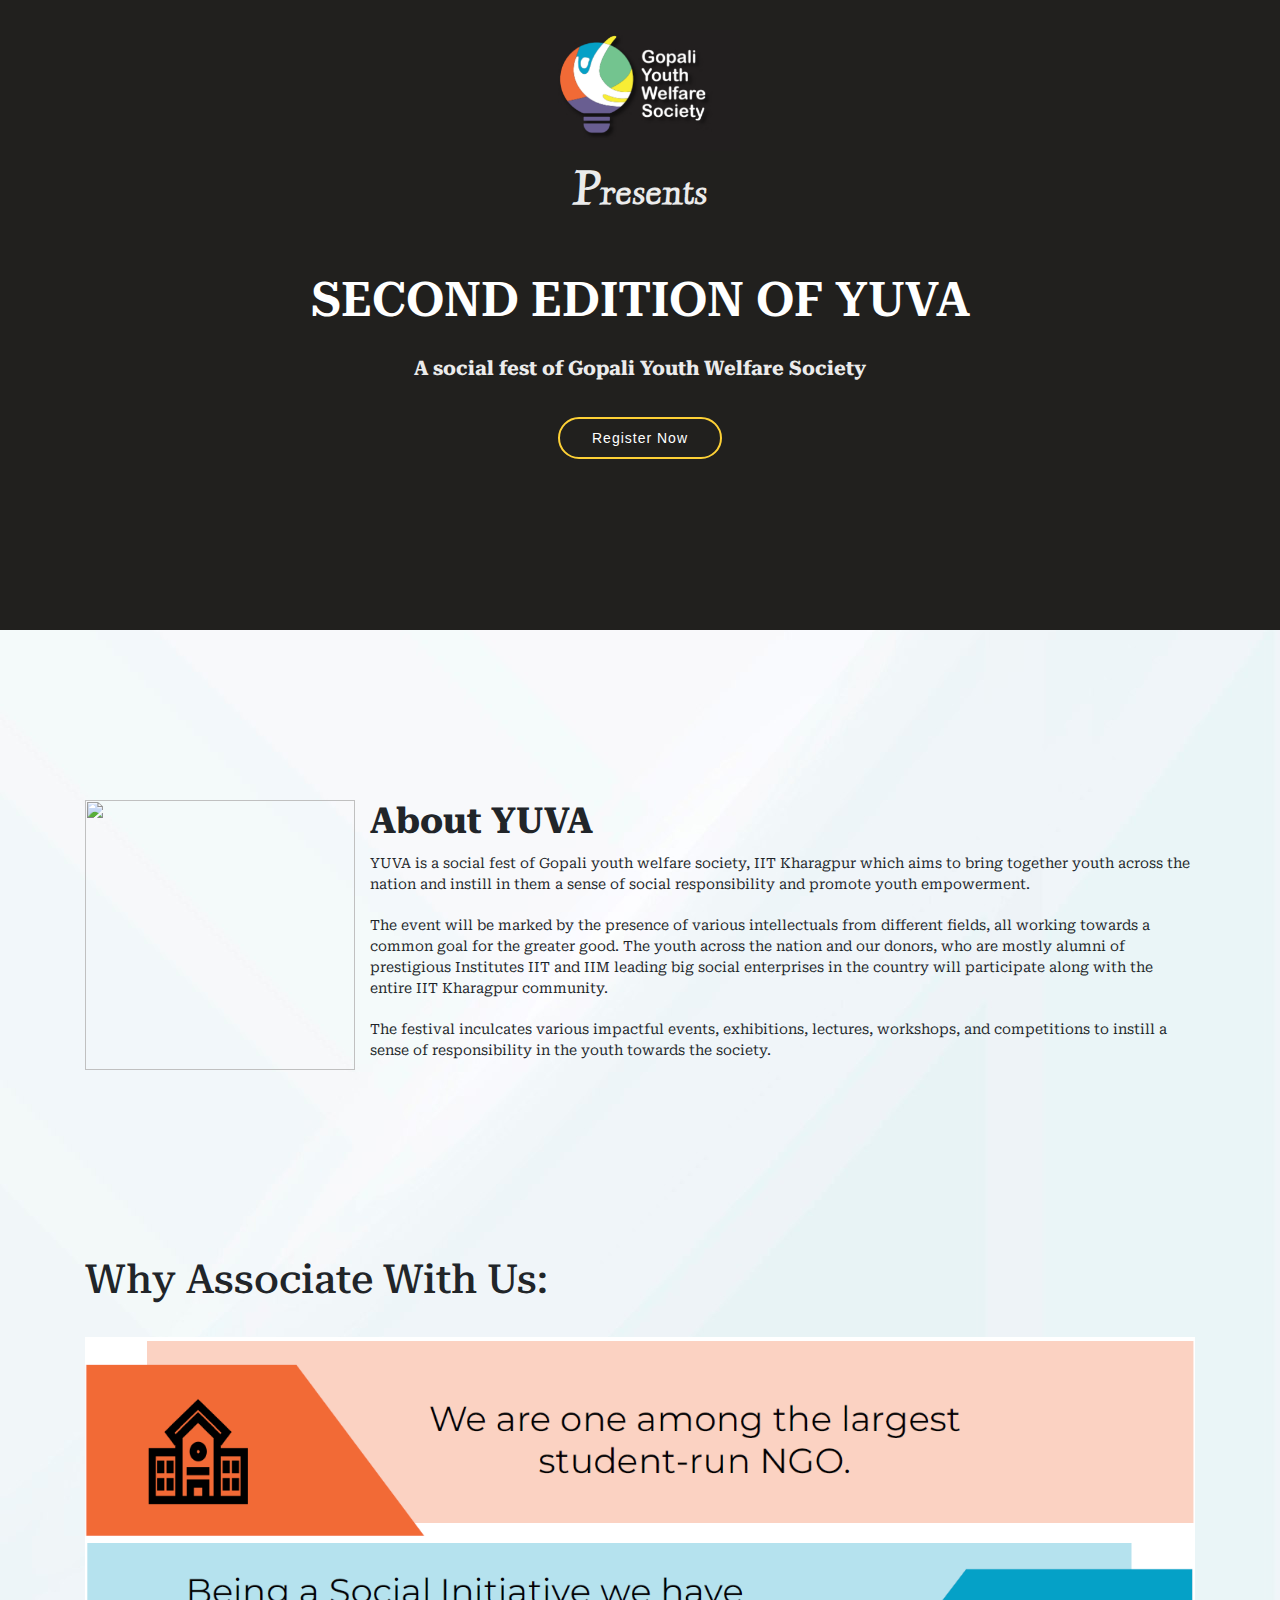
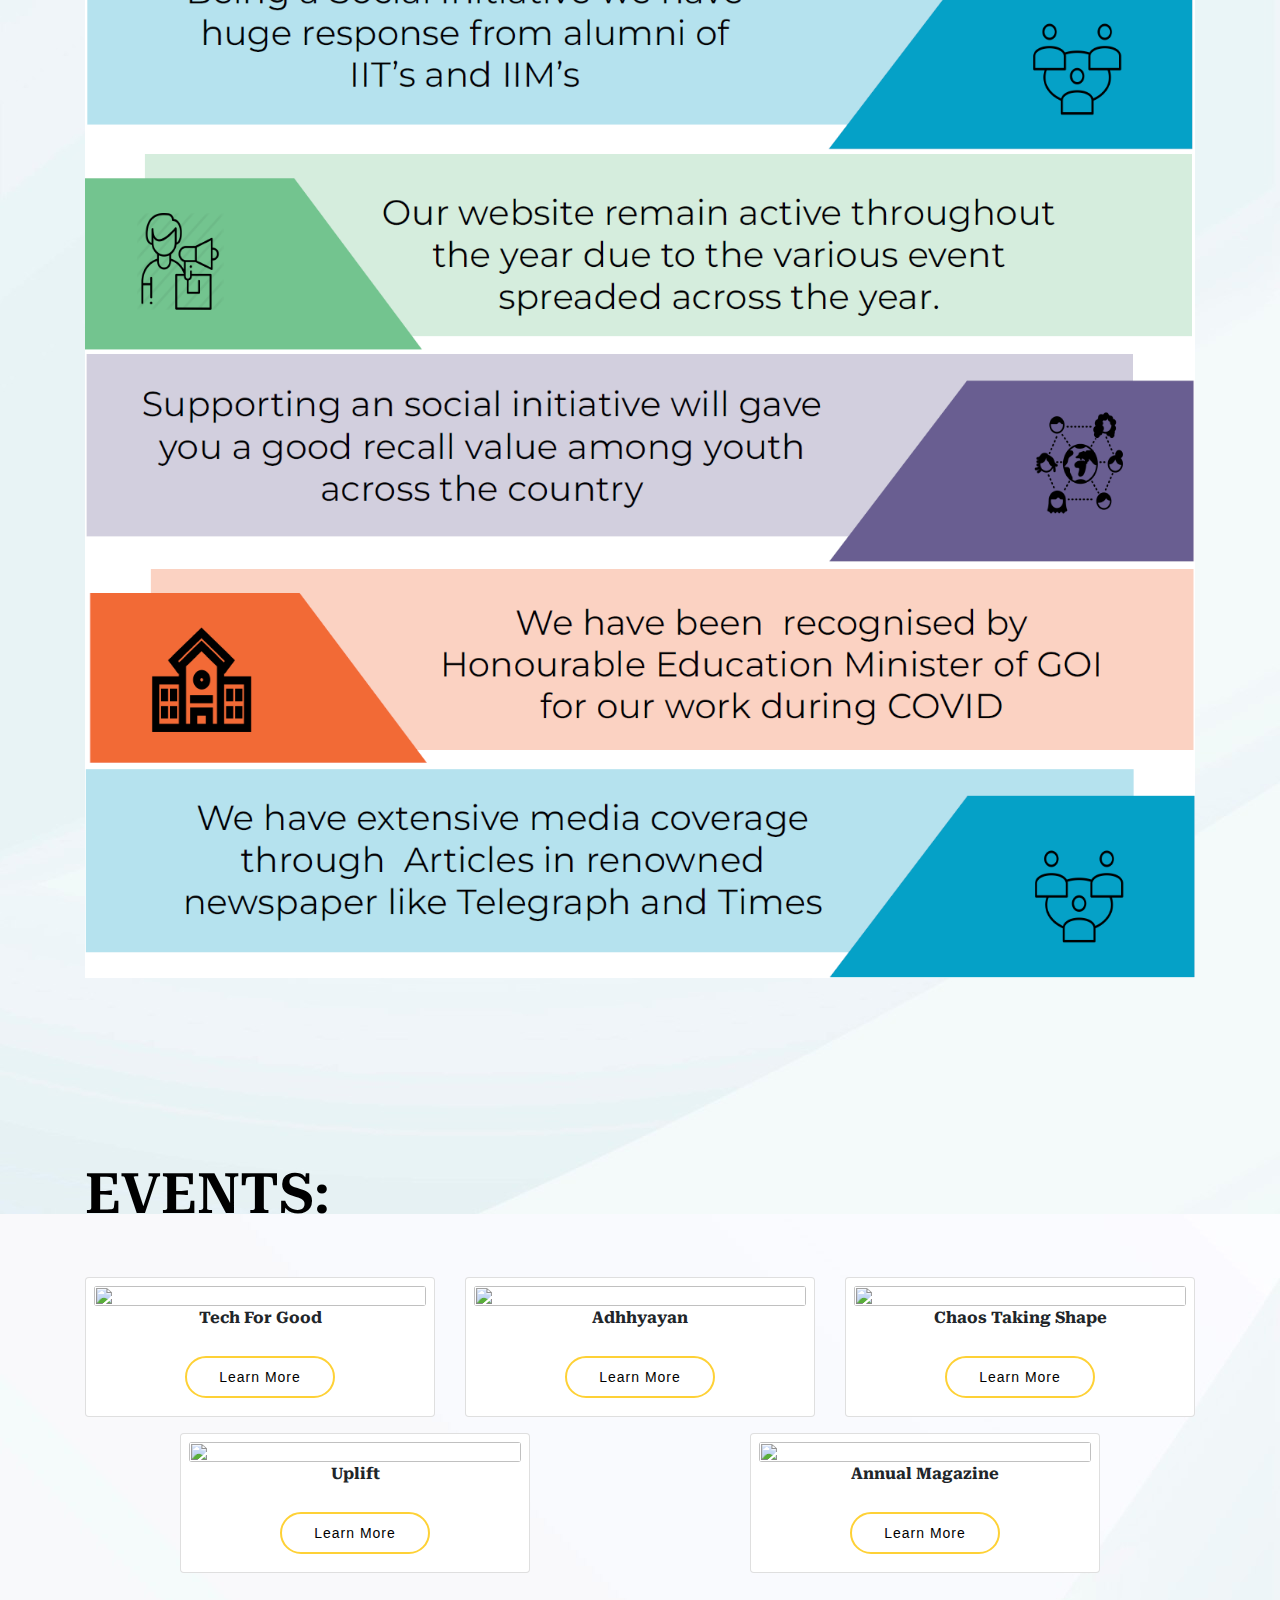
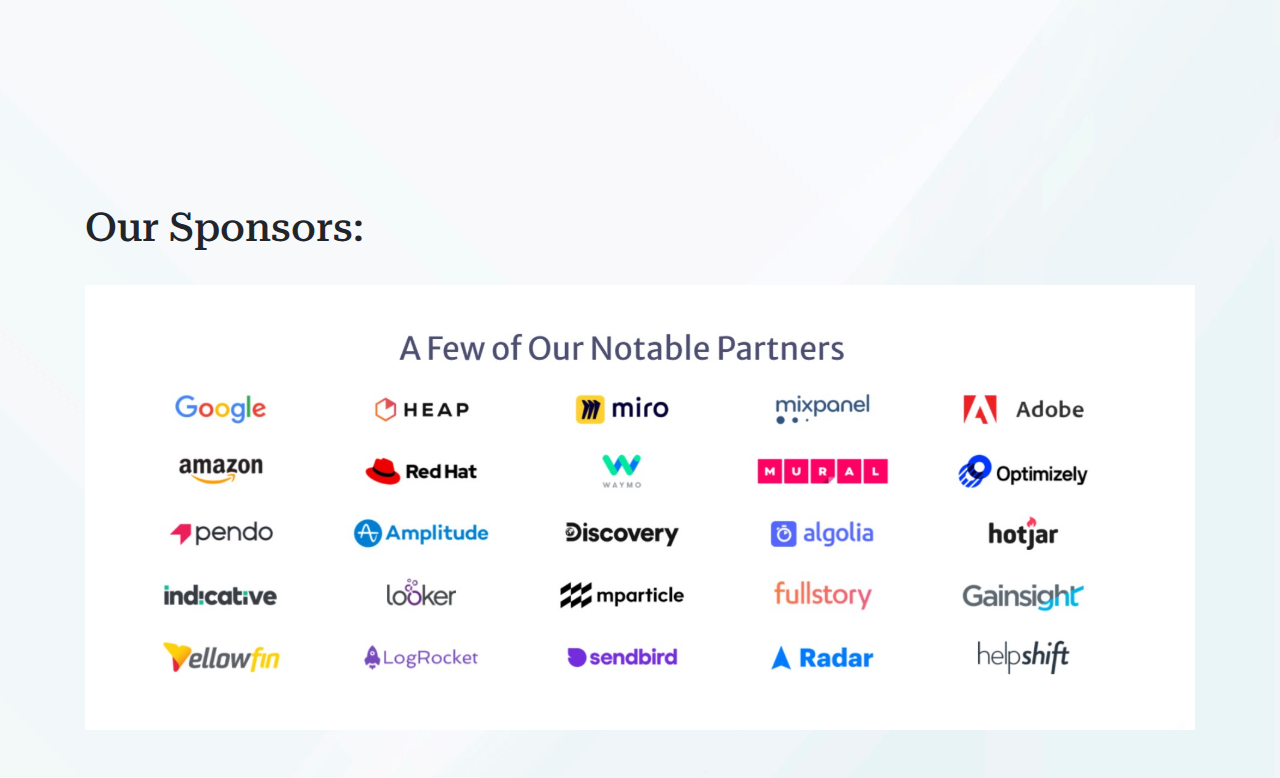
==== commit 900d3969: "Added Why Join us" ====
--- a/index.html
+++ b/index.html
@@ -71,15 +71,20 @@
 
 
 
-  <!--start of Armaan's work-->
-
-
-
-
-
-  <!--end of Armaan's work-->
-
-
+<!-- Why Join Us -->
+
+<section id="whyus">
+  <div class="container">
+    <h1>Why Associate With Us:</h1>
+    <img src="1.PNG" alt="First Reason" width="100%">
+    <img src="2.PNG" alt="First Reason" width="100%">
+    <img src="3.PNG" alt="First Reason" width="100%">
+    <img src="4.PNG" alt="First Reason" width="100%">
+    <img src="5.PNG" alt="First Reason" width="100%">
+    <img src="6.PNG" alt="First Reason" width="100%">
+  </div>
+  
+</section>
 
   <!--events section-->
 
--- a/style.css
+++ b/style.css
@@ -4,6 +4,7 @@
 }
 body {
   background-image: url("background.jpg");
+  font-family: 'Roboto Serif', sans-serif ;
 }
 #hero {
   width: 100%;
@@ -78,7 +79,7 @@
   }
 }
 
-#hero .about-btn {
+.about-btn {
   font-family: "Raleway", sans-serif;
   font-weight: 500;
   font-size: 14px;
@@ -95,8 +96,8 @@
   border: 2px solid #fed136;
 }
 
-#hero .about-btn:hover {
-  background: #fed136;
+.about-btn:hover {
+  background: #fed136 !important;
   color: #fff;
 }
 
@@ -218,6 +219,15 @@
   border-radius: 15px 15px 15px 15px;
 }
 
+.card-img-new {
+  display: block;
+  width: 100%;
+  height: 20rem;
+  object-fit: cover;
+  border-radius: 15px 15px 15px 15px;
+}
+
+
 
 
  .card:hover{
@@ -249,7 +259,7 @@
    padding: 1.5rem;
    font-size: 14px;
    text-align: left;
-   color: #3363ff;
+   color: #21201e;
    background-color: #d8e0fd;
    border: none;
    border-radius: 0.4rem;
@@ -265,12 +275,12 @@
 
  #compe.card-btn:hover,
  #compe.card-btn:active {
-   background-color: #c2cffc;
+   background-color: #fed136;
  }
 
  #compe.btn:hover,
  #compe.btn:active {
-   background-color: #c2cffc;
+   background-color: #fed136;
  }
 
  #compe .card-btn:hover span,
@@ -306,8 +316,8 @@
 }
 
 #events h1 {
-color: #626869;
-font-family: "Raleway", sans-serif;
+color: black;
+/* font-family: "Raleway", sans-serif; */
 font-size: 56px;
 font-weight: 600;
 text-transform: uppercase;
@@ -327,6 +337,7 @@
   outline: none;
   background-color: #CACFD2;
   border-radius: 20px;
+  height: 20rem;
 
 
 }
@@ -360,7 +371,7 @@
    font-size: 14px;
    letter-spacing: 0.1rem;
    line-height: 1.7;
-   color: #3d3d3d;
+   color: black;
    margin-bottom: 2.5rem;
  }
 
@@ -370,7 +381,7 @@
    padding: 1.5rem;
    font-size: 14px;
    text-align: left;
-   color: #3363ff;
+   color: #21201e;
    background-color: #d8e0fd;
    border: none;
    border-radius: 0.4rem;
@@ -408,3 +419,52 @@
 		-webkit-clip-path: inset(0% 0% 83% 0%);
 	}
 }
+
+
+.flip-card {
+  background-color: transparent;
+  width: 300px;
+  height: 200px;
+  border: 1px solid #f1f1f1;
+  height: 20rem;
+  /* perspective: 1000px; Remove this if you don't want the 3D effect */
+}
+
+/* This container is needed to position the front and back side */
+.flip-card-inner {
+  position: relative;
+  width: 100%;
+  height: 100%;
+  text-align: center;
+  transition: transform 0.8s;
+  transform-style: preserve-3d;
+  height: 20rem;
+}
+
+/* Do an horizontal flip when you move the mouse over the flip box container */
+.flip-card:hover .flip-card-inner {
+  transform: rotateY(180deg);
+}
+
+/* Position the front and back side */
+.flip-card-front, .flip-card-back {
+  position: absolute;
+  width: 100%;
+  height: 100%;
+  -webkit-backface-visibility: hidden; /* Safari */
+  backface-visibility: hidden;
+  height: 20rem;
+}
+
+/* Style the front side (fallback if image is missing) */
+.flip-card-front {
+  height: 20rem;
+  color: black;
+}
+
+/* Style the back side */
+.flip-card-back {
+  transform: rotateY(180deg);
+  height: 20rem;
+}
+
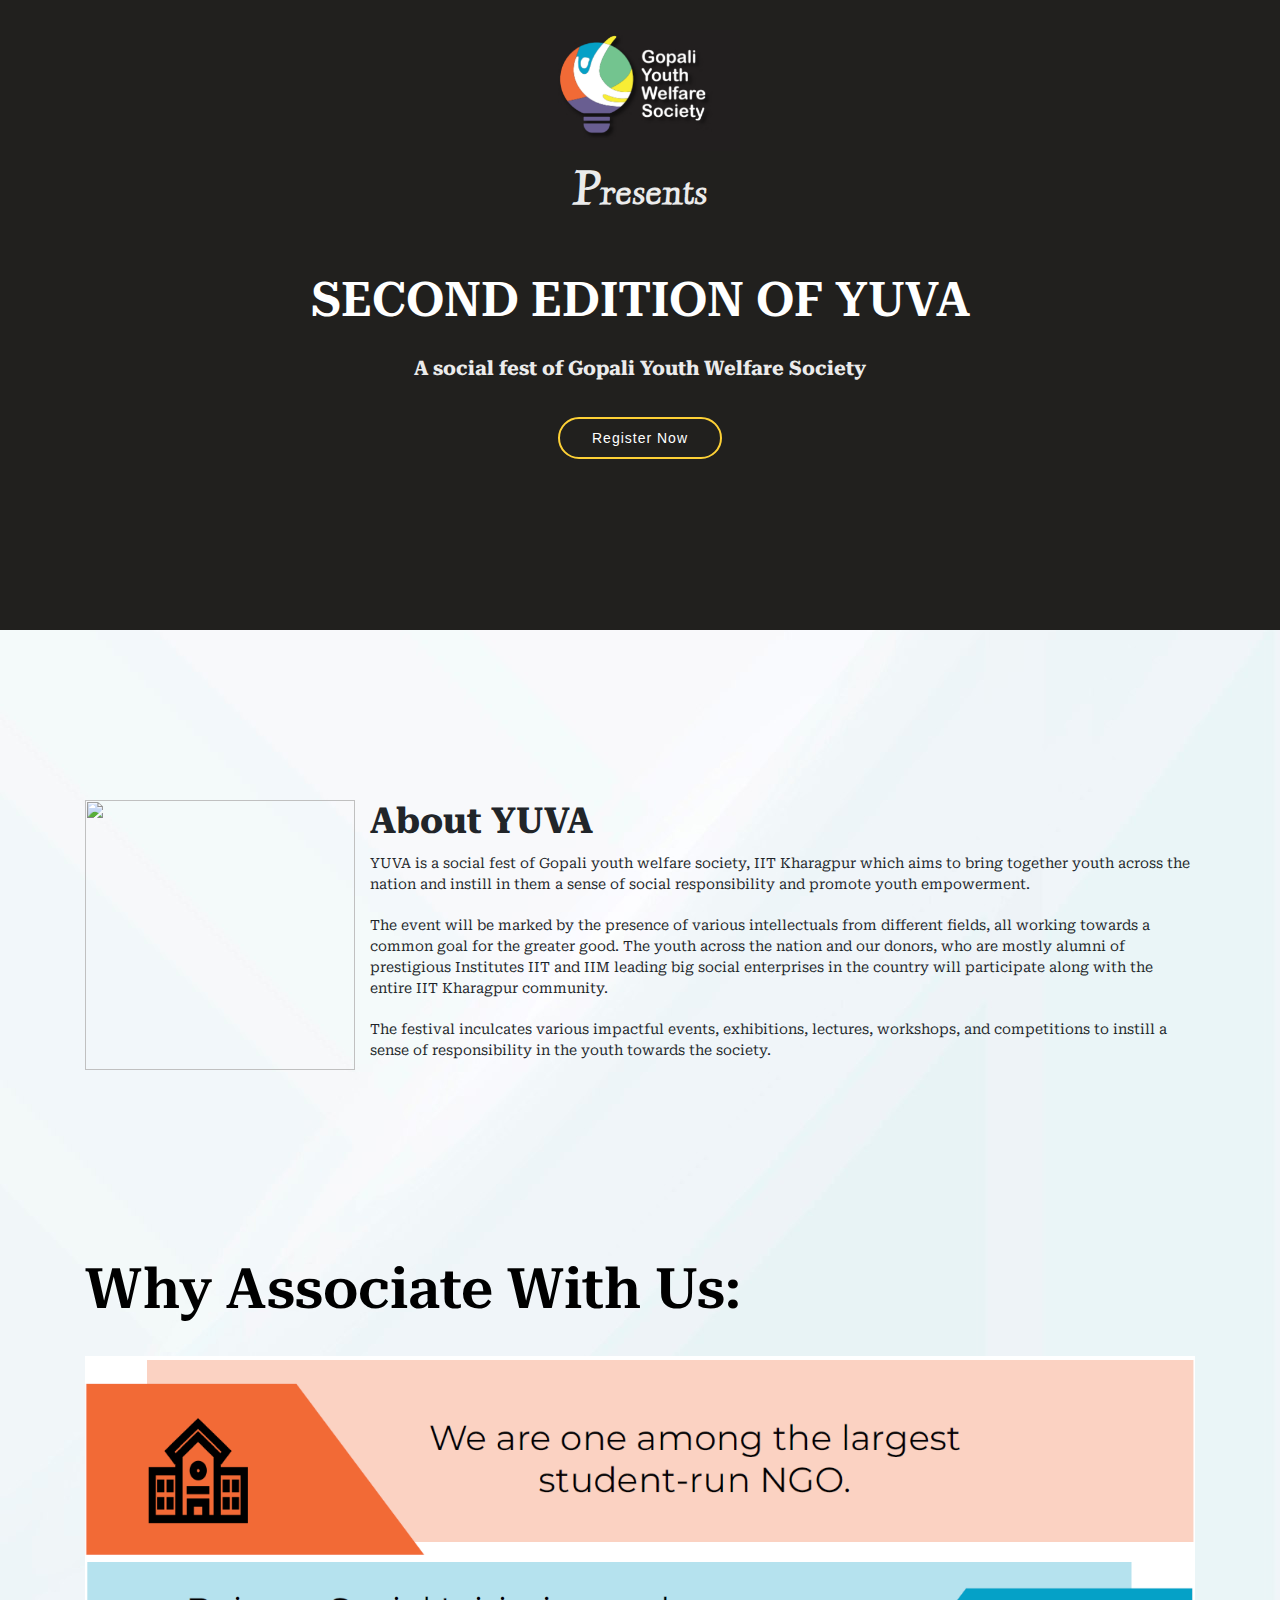
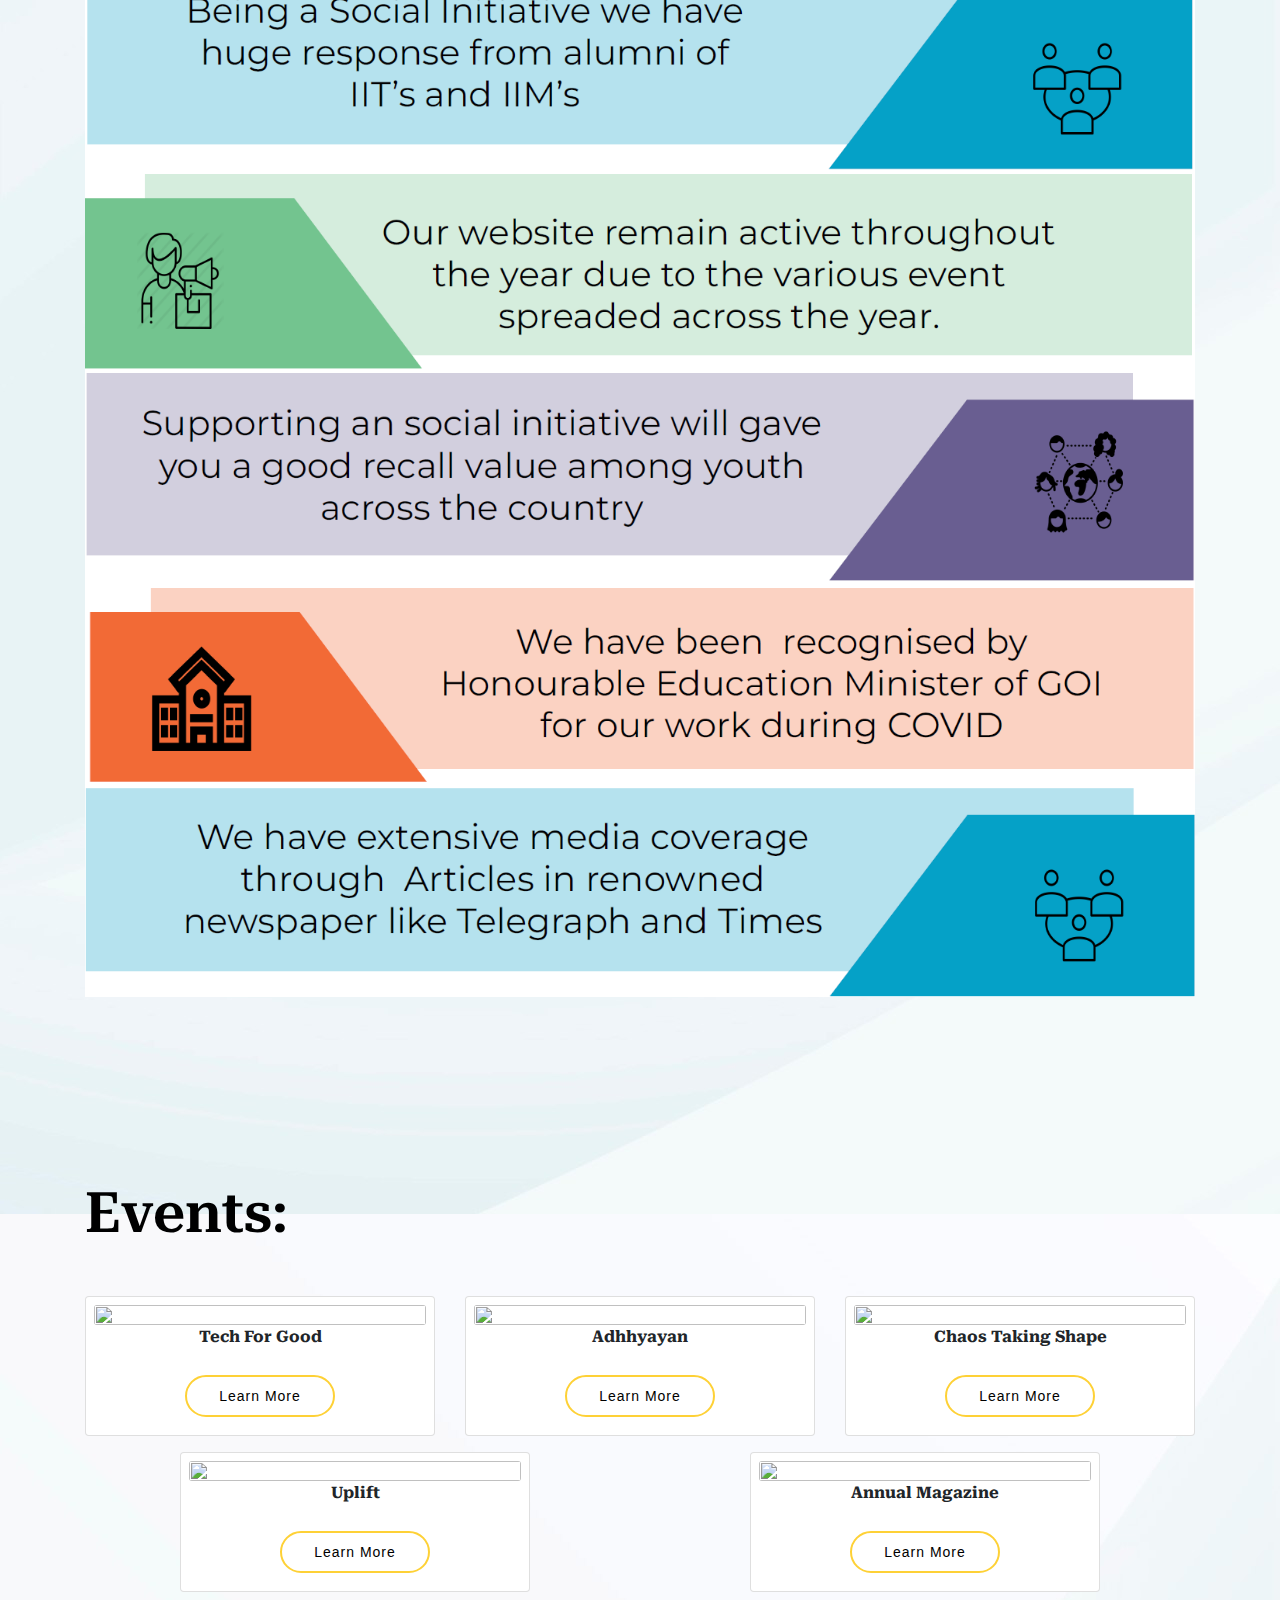
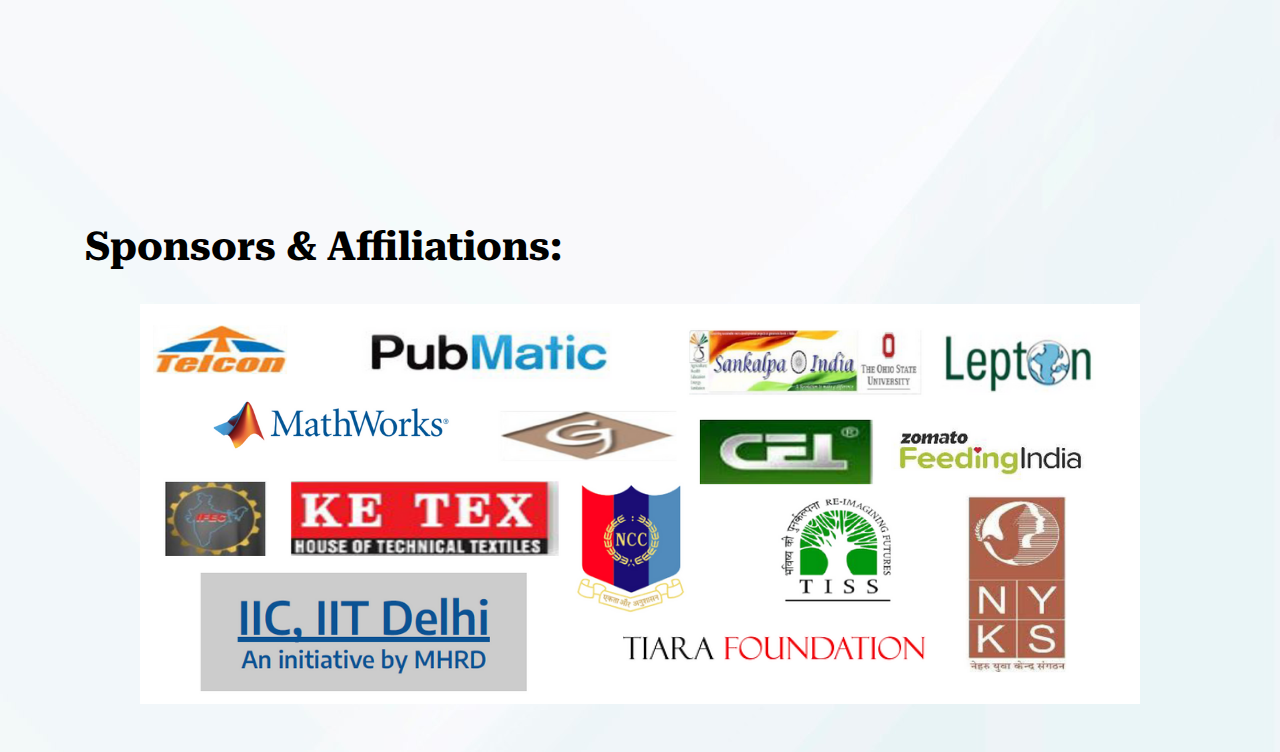
==== commit 7ba12532: "Add files via upload" ====
--- a/index.html
+++ b/index.html
@@ -212,8 +212,9 @@
   </section>
 
   <div class="container">
-    <h1>Our Sponsors:</h1>
-    <img src="s9.jpg" class="img-fluid" alt="Responsive image">
+    <h1 style="font-weight: bold; color: black;">Sponsors & Affiliations:</h1>
+    <div class="text-center"><img src="sponsors.png" class="img-fluid" alt="Responsive image"></div>
+    
   </div>
 
 
@@ -224,7 +225,7 @@
 
 
   <br /><br />
-  <!--events section ends here>
+  events section ends here>
     
 
     <!-Competition BY Gourav starts-->
@@ -474,4 +475,4 @@
     crossorigin="anonymous"></script>
 </body>
 
-</html>
+</html>--- a/style.css
+++ b/style.css
@@ -57,6 +57,8 @@
   text-transform: uppercase;
 }
 
+
+
 #hero h1 span {
   color: #f82249;
 }
@@ -320,8 +322,16 @@
 /* font-family: "Raleway", sans-serif; */
 font-size: 56px;
 font-weight: 600;
-text-transform: uppercase;
-}
+
+}
+
+#whyus h1 {
+  color: black;
+  /* font-family: "Raleway", sans-serif; */
+  font-size: 56px;
+  font-weight: 600;
+  
+  }
 
 #events html {
   box-sizing: content-box;
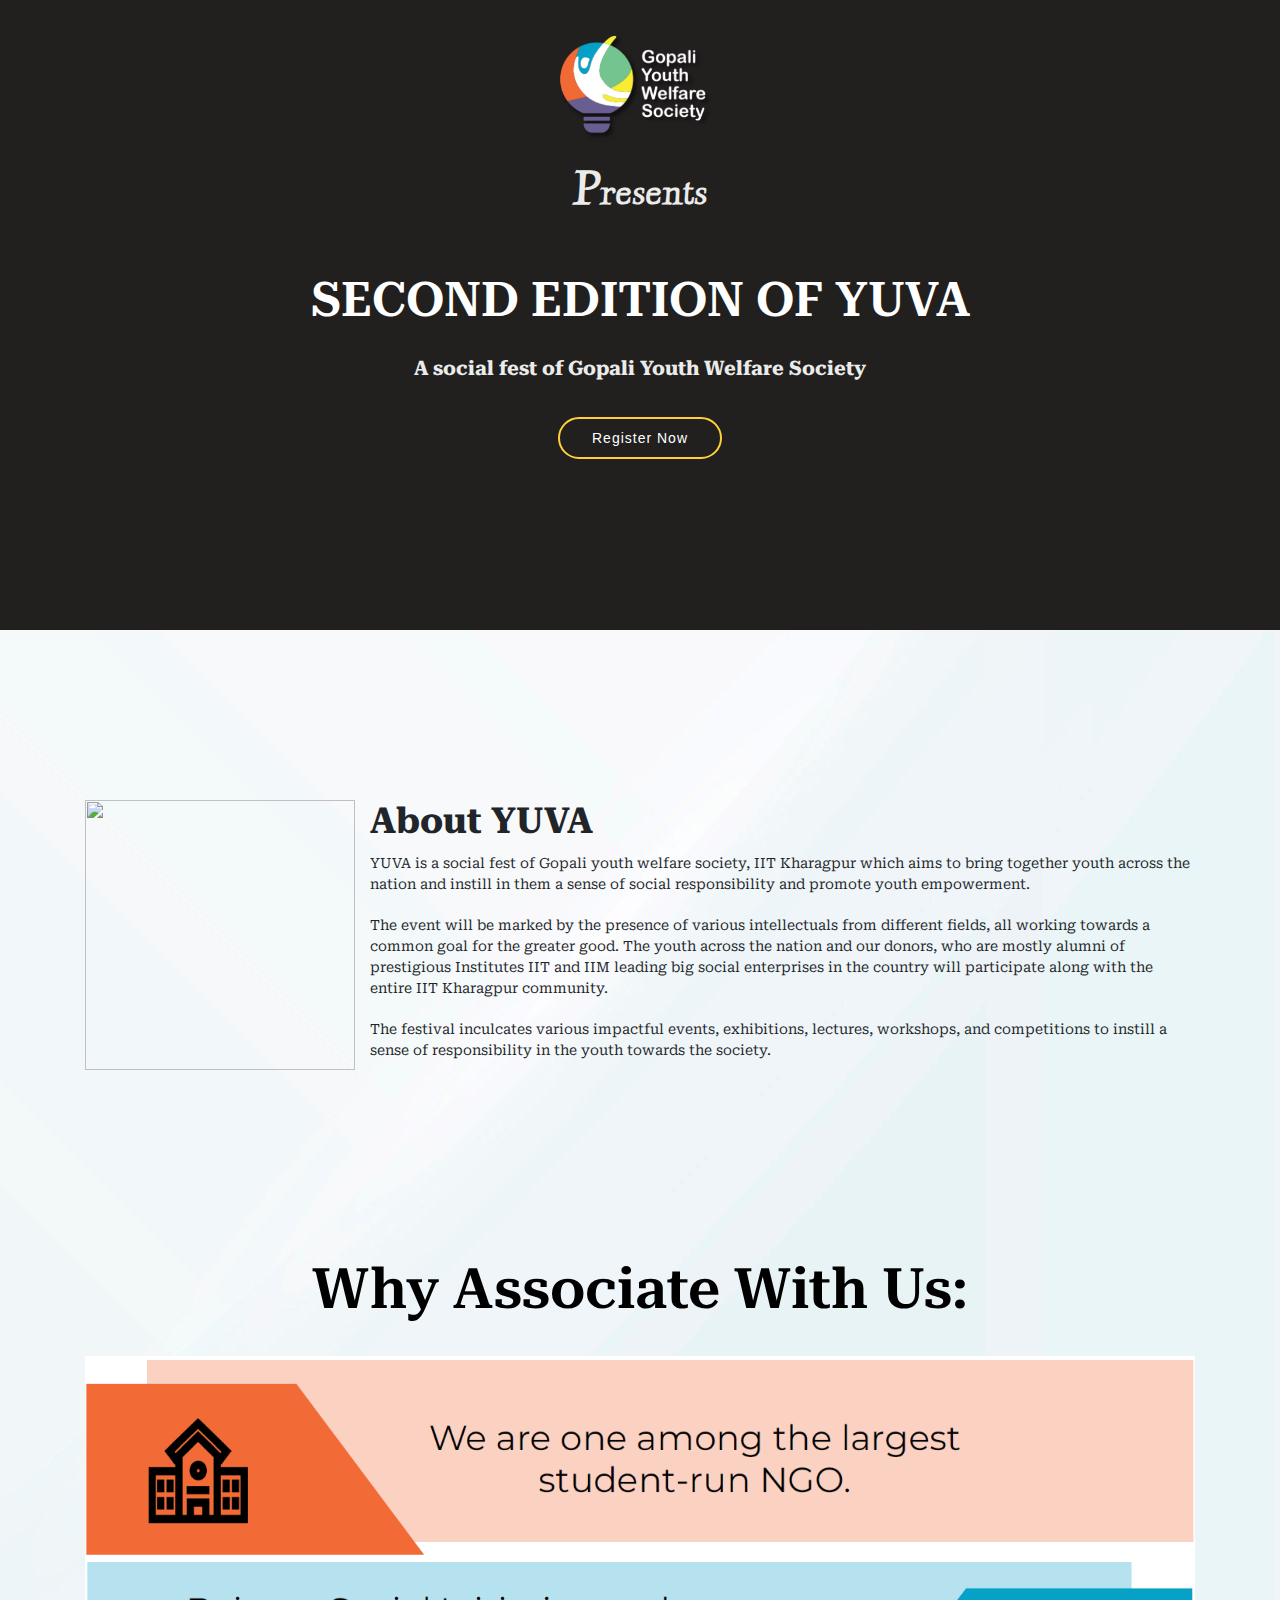
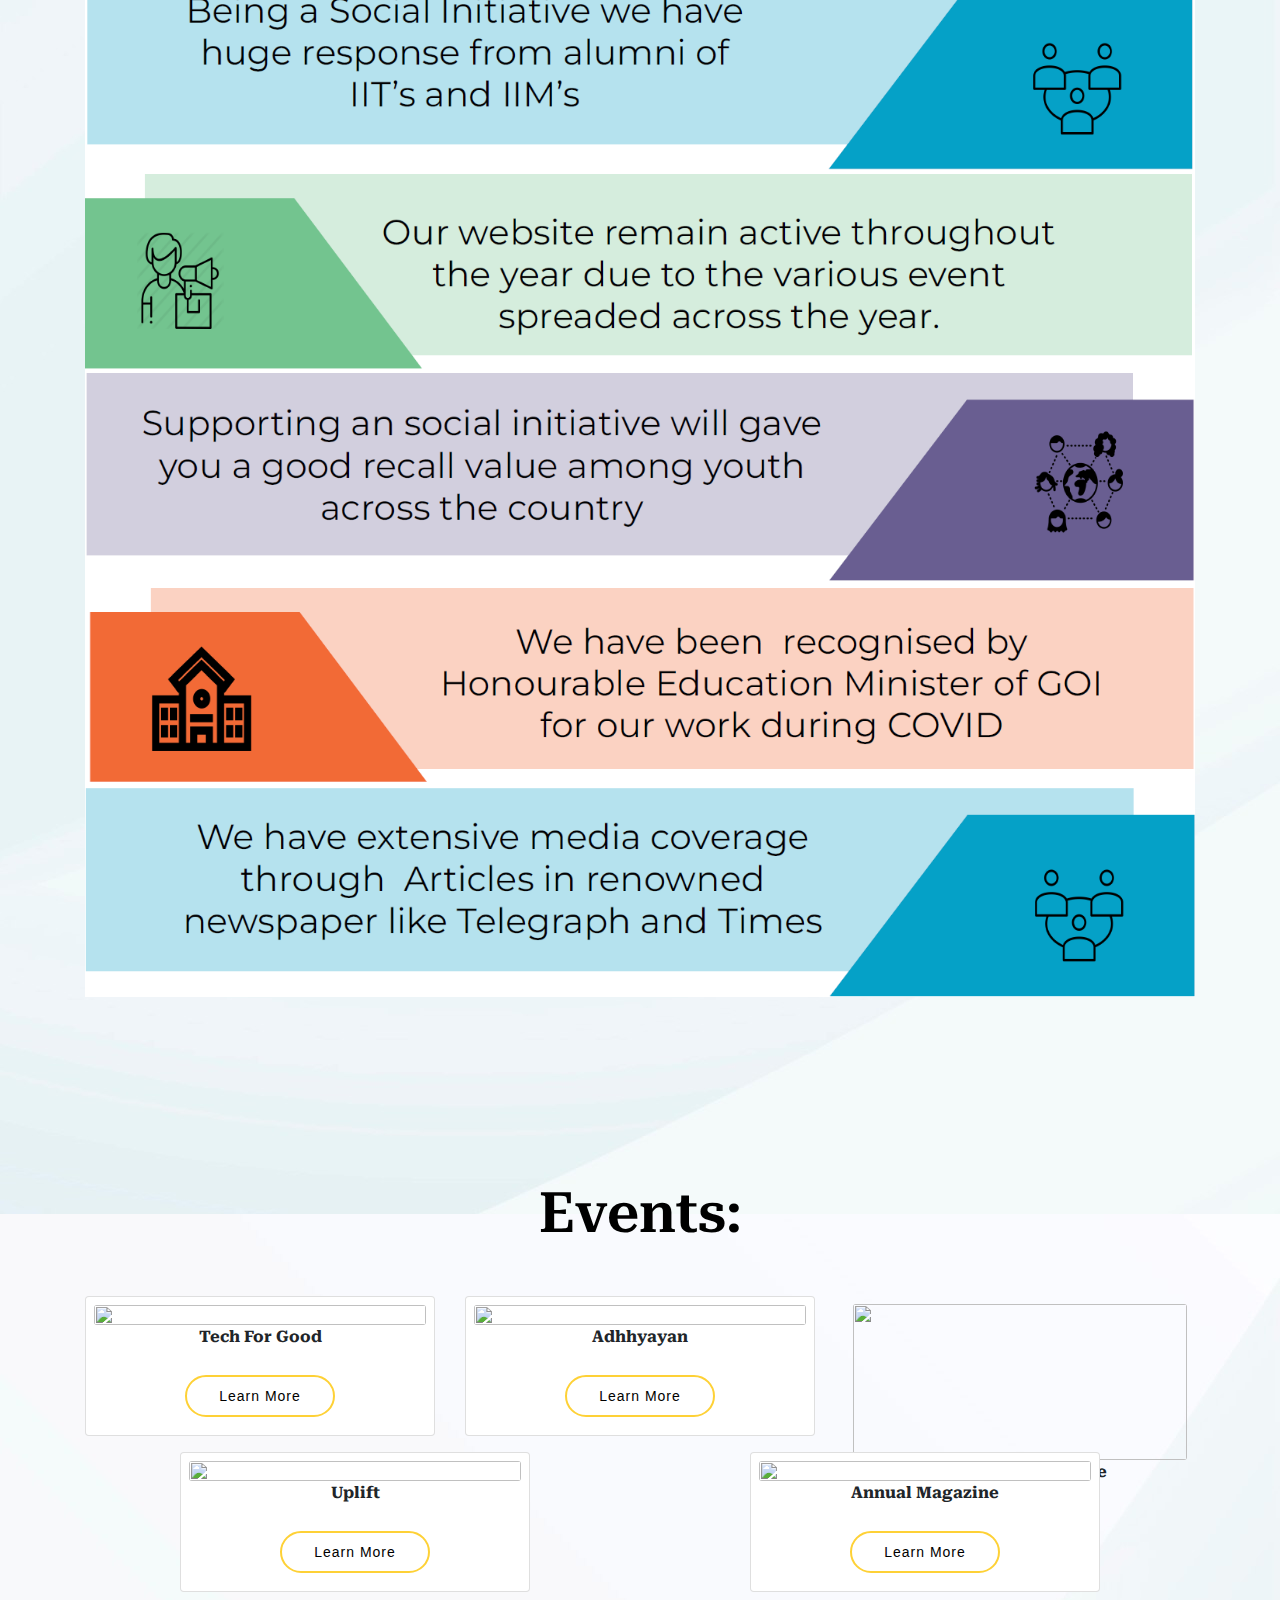
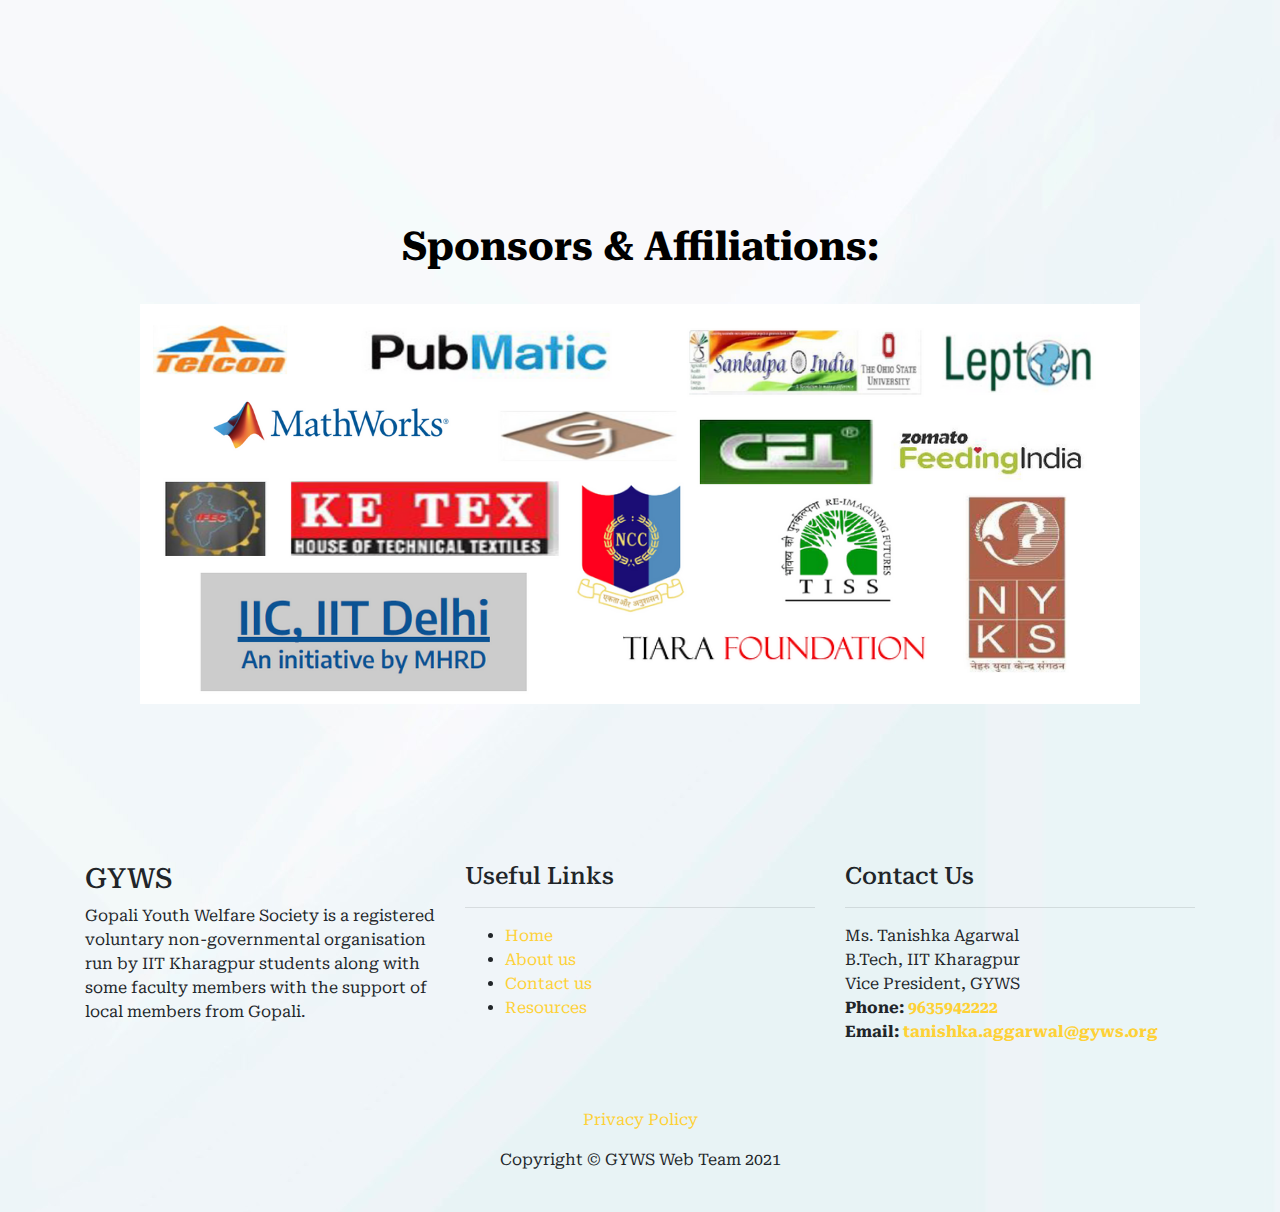
==== commit cd7c966f: "Update index.html" ====
--- a/index.html
+++ b/index.html
@@ -71,38 +71,38 @@
 
 
 
-<!-- Why Join Us -->
-
-<section id="whyus">
-  <div class="container">
-    <h1>Why Associate With Us:</h1>
-    <img src="1.PNG" alt="First Reason" width="100%">
-    <img src="2.PNG" alt="First Reason" width="100%">
-    <img src="3.PNG" alt="First Reason" width="100%">
-    <img src="4.PNG" alt="First Reason" width="100%">
-    <img src="5.PNG" alt="First Reason" width="100%">
-    <img src="6.PNG" alt="First Reason" width="100%">
-  </div>
-  
-</section>
+  <!-- Why Join Us -->
+
+  <section id="whyus">
+    <div class="container">
+      <h1 class="text-center">Why Associate With Us:</h1>
+      <img src="1.PNG" alt="First Reason" width="100%">
+      <img src="2.PNG" alt="First Reason" width="100%">
+      <img src="3.PNG" alt="First Reason" width="100%">
+      <img src="4.PNG" alt="First Reason" width="100%">
+      <img src="5.PNG" alt="First Reason" width="100%">
+      <img src="6.PNG" alt="First Reason" width="100%">
+    </div>
+
+  </section>
 
   <!--events section-->
 
 
   <section id="events">
     <br><br>
-    
+
     <div class="container">
-      <h1>Events:</h1>
+      <h1 class="text-center">Events:</h1>
       <div class="row ">
         <div class="col-md-4">
-          <div class="card mt-3">
+          <div class="card mt-3 card-tech">
             <div class="product-1 align-items-center p-2 text-center">
               <img class="card-img"
                 src="https://image.freepik.com/free-vector/innovation-concept-illustration_114360-5578.jpg" alt=""
                 class="rounded" width="160">
               <div class="card-content">
-                <p style="font-weight:bold;">Tech For Good</p>
+                <p style="font-weight:bold;" class="event_text">Tech For Good</p>
 
                 <!-- Button trigger modal -->
                 <button type="button" class="btn about-btn scrollto" data-toggle="modal" data-target="#tech_good">
@@ -115,13 +115,13 @@
           </div>
         </div>
         <div class="col-md-4">
-          <div class="card mt-3">
+          <div class="card mt-3 card-adh">
             <div class="product-1 align-items-center p-2 text-center">
               <img class="card-img"
                 src="https://image.freepik.com/free-vector/meeting-concept-illustration_114360-717.jpg" alt=""
                 class="rounded" width="160">
               <div class="card-content">
-                <p style="font-weight:bold;">Adhhyayan</p>
+                <p style="font-weight:bold;" class="event_text">Adhhyayan</p>
 
                 <!-- Button trigger modal -->
                 <button type="button" class="btn about-btn scrollto" data-toggle="modal" data-target="#adhhyayan">
@@ -134,13 +134,13 @@
           </div>
         </div>
         <div class="col-md-4">
-          <div class="card mt-3">
+          <div class=" mt-3 card-chaos">
             <div class="product-1 align-items-center p-2 text-center">
               <img class="card-img"
                 src="https://image.freepik.com/free-vector/presentation-front-many-people_1325-435.jpg" alt=""
                 class="rounded" width="160">
               <div class="card-content">
-                <p style="font-weight:bold;">
+                <p style="font-weight:bold;" class="event_text">
                   Chaos Taking Shape
                 </p>
 
@@ -156,14 +156,14 @@
         </div>
       </div>
       <div class="row ">
-        <div class="col-md-4 mx-auto">
-          <div class="card mt-3">
+        <div class="col-md-4 mx-auto ">
+          <div class="card mt-3 card-uplift">
             <div class="product-1 align-items-center p-2 text-center">
               <img class="card-img"
                 src="https://image.freepik.com/free-vector/presentation-front-many-people_1325-435.jpg" alt=""
                 class="rounded" width="160">
               <div class="card-content">
-                <p style="font-weight:bold;">
+                <p style="font-weight:bold;" class="event_text">
                   Uplift
                 </p>
 
@@ -178,13 +178,13 @@
           </div>
         </div>
         <div class="col-md-4 mx-auto">
-          <div class="card mt-3">
+          <div class="card mt-3 card-magazine">
             <div class="product-1 align-items-center p-2 text-center">
               <img class="card-img"
                 src="https://image.freepik.com/free-vector/presentation-front-many-people_1325-435.jpg" alt=""
                 class="rounded" width="160">
               <div class="card-content">
-                <p style="font-weight:bold;">
+                <p style="font-weight:bold;" class="event_text">
                   Annual Magazine
                 </p>
 
@@ -212,9 +212,9 @@
   </section>
 
   <div class="container">
-    <h1 style="font-weight: bold; color: black;">Sponsors & Affiliations:</h1>
+    <h1 style="font-weight: bold; color: black;" class="text-center">Sponsors & Affiliations:</h1>
     <div class="text-center"><img src="sponsors.png" class="img-fluid" alt="Responsive image"></div>
-    
+
   </div>
 
 
@@ -230,7 +230,7 @@
 
     <!-Competition BY Gourav starts-->
   <section id="compe">
-    
+
 
 
     <div class="modal fade" id="tech_good" tabindex="-1" role="dialog" aria-labelledby="exampleModalLabel"
@@ -421,15 +421,12 @@
 
           <div class="modal-body">
             <p class="card-text">
-
-
               “A little bit of good can turn into a whole lot of good when fueled by the
               commitment of a social entrepreneur”
               The Annual Magazine will be themed on social entrepreneurship. We have interviewed
               prominent experts across domains like startup founders, social Impact consulting firms,
               NGO founders, professors, social workers among others. The goal of this magazine is to
               inspire the youth to do social good.
-
               <br /><br />
             </p>
 
@@ -459,7 +456,72 @@
 
   </section>
 
-
+  <footer id="footer">
+    <div class="footer-top">
+      <div class="container">
+        <div class="row justify-content-center">
+
+          <div class="col-lg-4 col-md-6 footer-info">
+            <h3>GYWS</h3>
+            
+            <p>Gopali Youth Welfare Society is a registered voluntary
+              non-governmental organisation run by IIT Kharagpur students along with some faculty members with the
+              support of local members from Gopali.</p>
+          </div>
+
+          <div class="col-lg-4 col-md-6 footer-links">
+            <h4>Useful Links</h4>
+            <hr class="footer-hr">
+            <ul>
+              <li><i class="fa fa-arrow-right"></i> <a href="/" style="color: fed136;">Home</a></li>
+              <li><i class="fa fa-arrow-right"></i> <a href="/aboutus" style="color: fed136;">About us</a></li>
+              <li><i class="fa fa-arrow-right"></i> <a href="/contact2" style="color: fed136;">Contact us</a></li>
+              <li><i class="fa fa-arrow-right"></i> <a href="/medianew" style="color: fed136;">Resources</a></li>
+            </ul>
+          </div>
+
+          <div class="col-lg-4 col-md-6 footer-contact">
+            <h4>Contact Us</h4>
+            <hr class="footer-hr">
+            <p>
+              Ms. Tanishka Agarwal <br>
+              B.Tech, IIT Kharagpur<br>
+              Vice President, GYWS <br>
+              <strong>Phone: <a href="tel:9635942222" style="color: #fed136"> 9635942222</a></strong><br>
+              <strong>Email: <a href="mailto:tanishka.aggarwal@gyws.org"
+                  style="color: #fed136">tanishka.aggarwal@gyws.org</a></strong><br>
+            </p>
+
+            <div class="social-links">
+              <a href="https://twitter.com/gopali_youth" target="_blank" class="twitter"><i
+                  class="fab fa-twitter"></i></a>
+              <a href="https://www.facebook.com/gyws.iitkgp" target="_blank" class="facebook"><i
+                  class="fab fa-facebook"></i></a>
+              <a href="https://www.instagram.com/gyws_ngo.iitkgp/" target="_blank" class="instagram"><i
+                  class="fab fa-instagram"></i></a>
+              <a href="https://www.linkedin.com/company/gopali-youth-welfare-society/" target="_blank"
+                class="linkedin"><i class="fab fa-linkedin"></i></a>
+            </div>
+
+          </div>
+
+
+
+        </div>
+      </div>
+    </div>
+
+    <div class="container-fluid">
+      <br>
+      <br>
+      <div class="copyright text-center">
+        <p><a href="/pp" style="color: #fed136">Privacy Policy</a></p>
+        <p>Copyright &copy; GYWS Web Team 2021</p>
+        <br>
+      </div>
+
+    </div>
+  </footer>
 
   <!--Competition BY Gourav ends-->
 
@@ -475,4 +537,4 @@
     crossorigin="anonymous"></script>
 </body>
 
-</html>+</html>
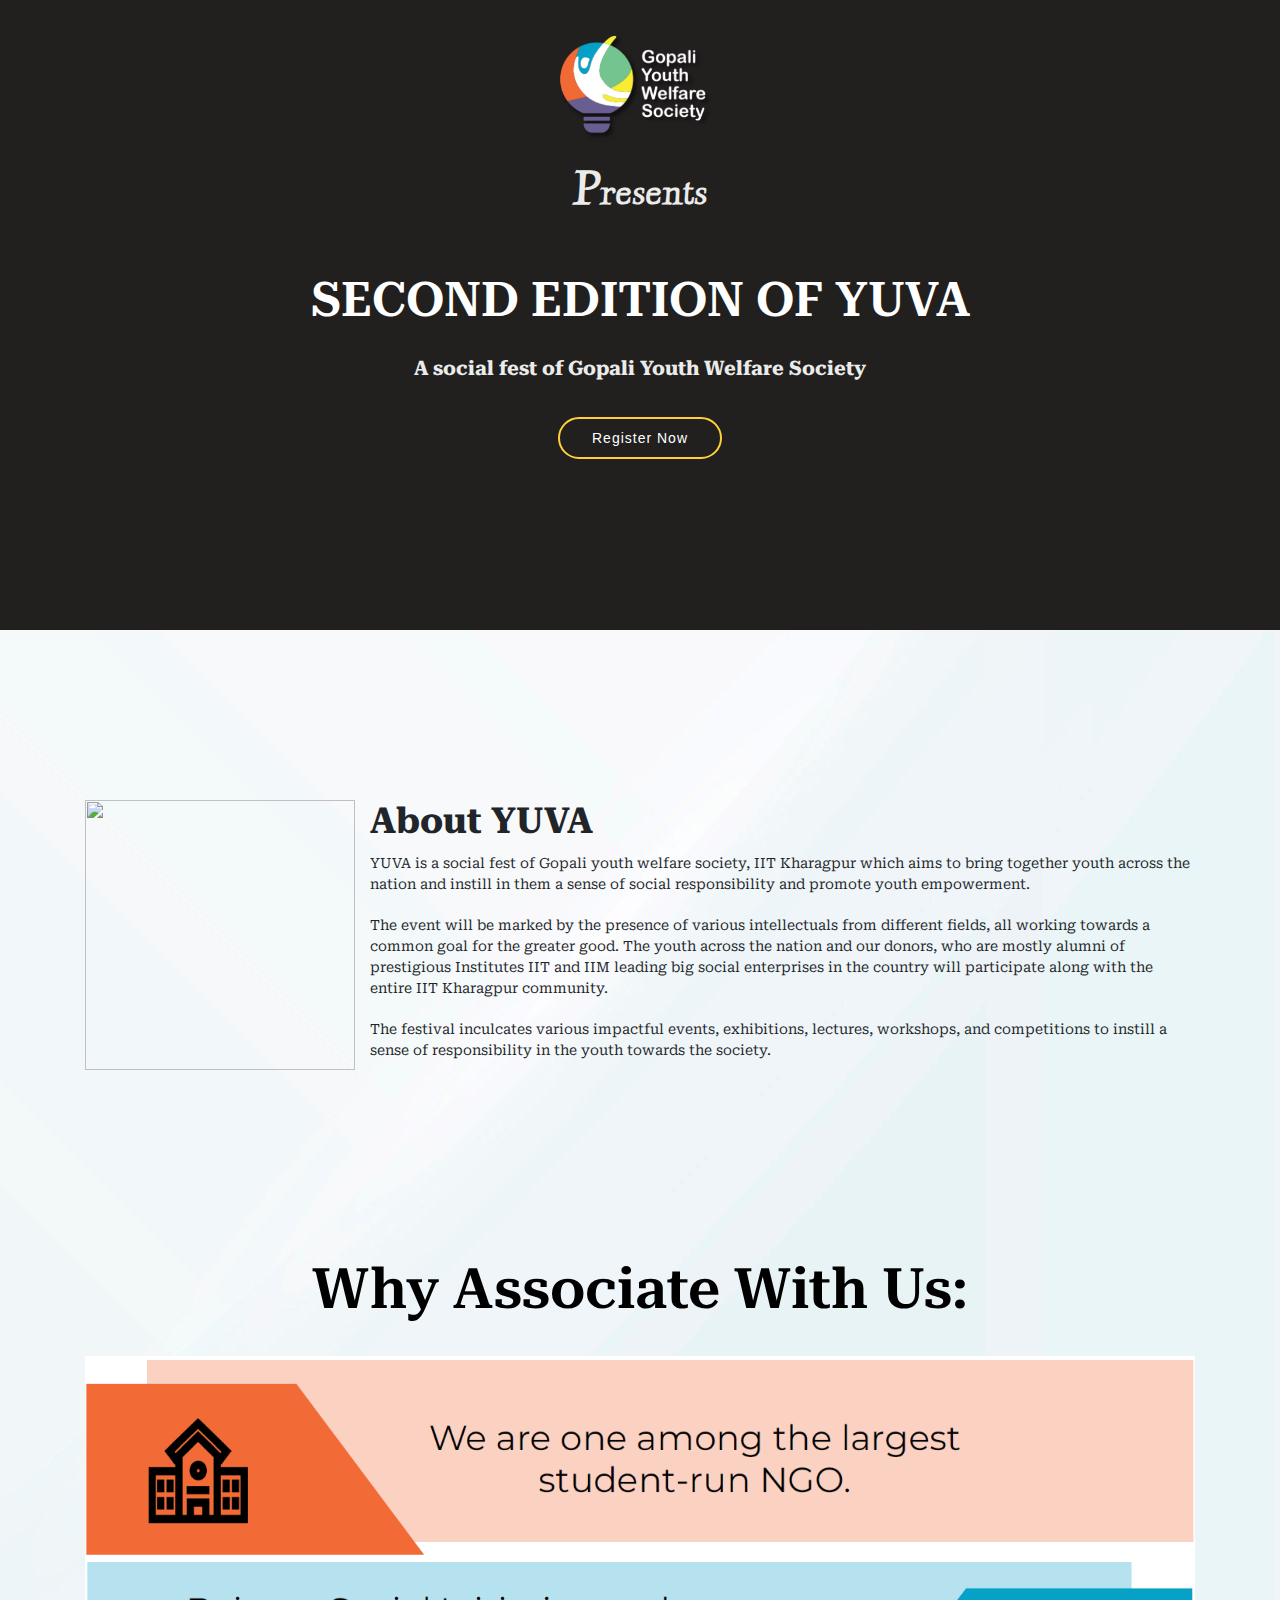
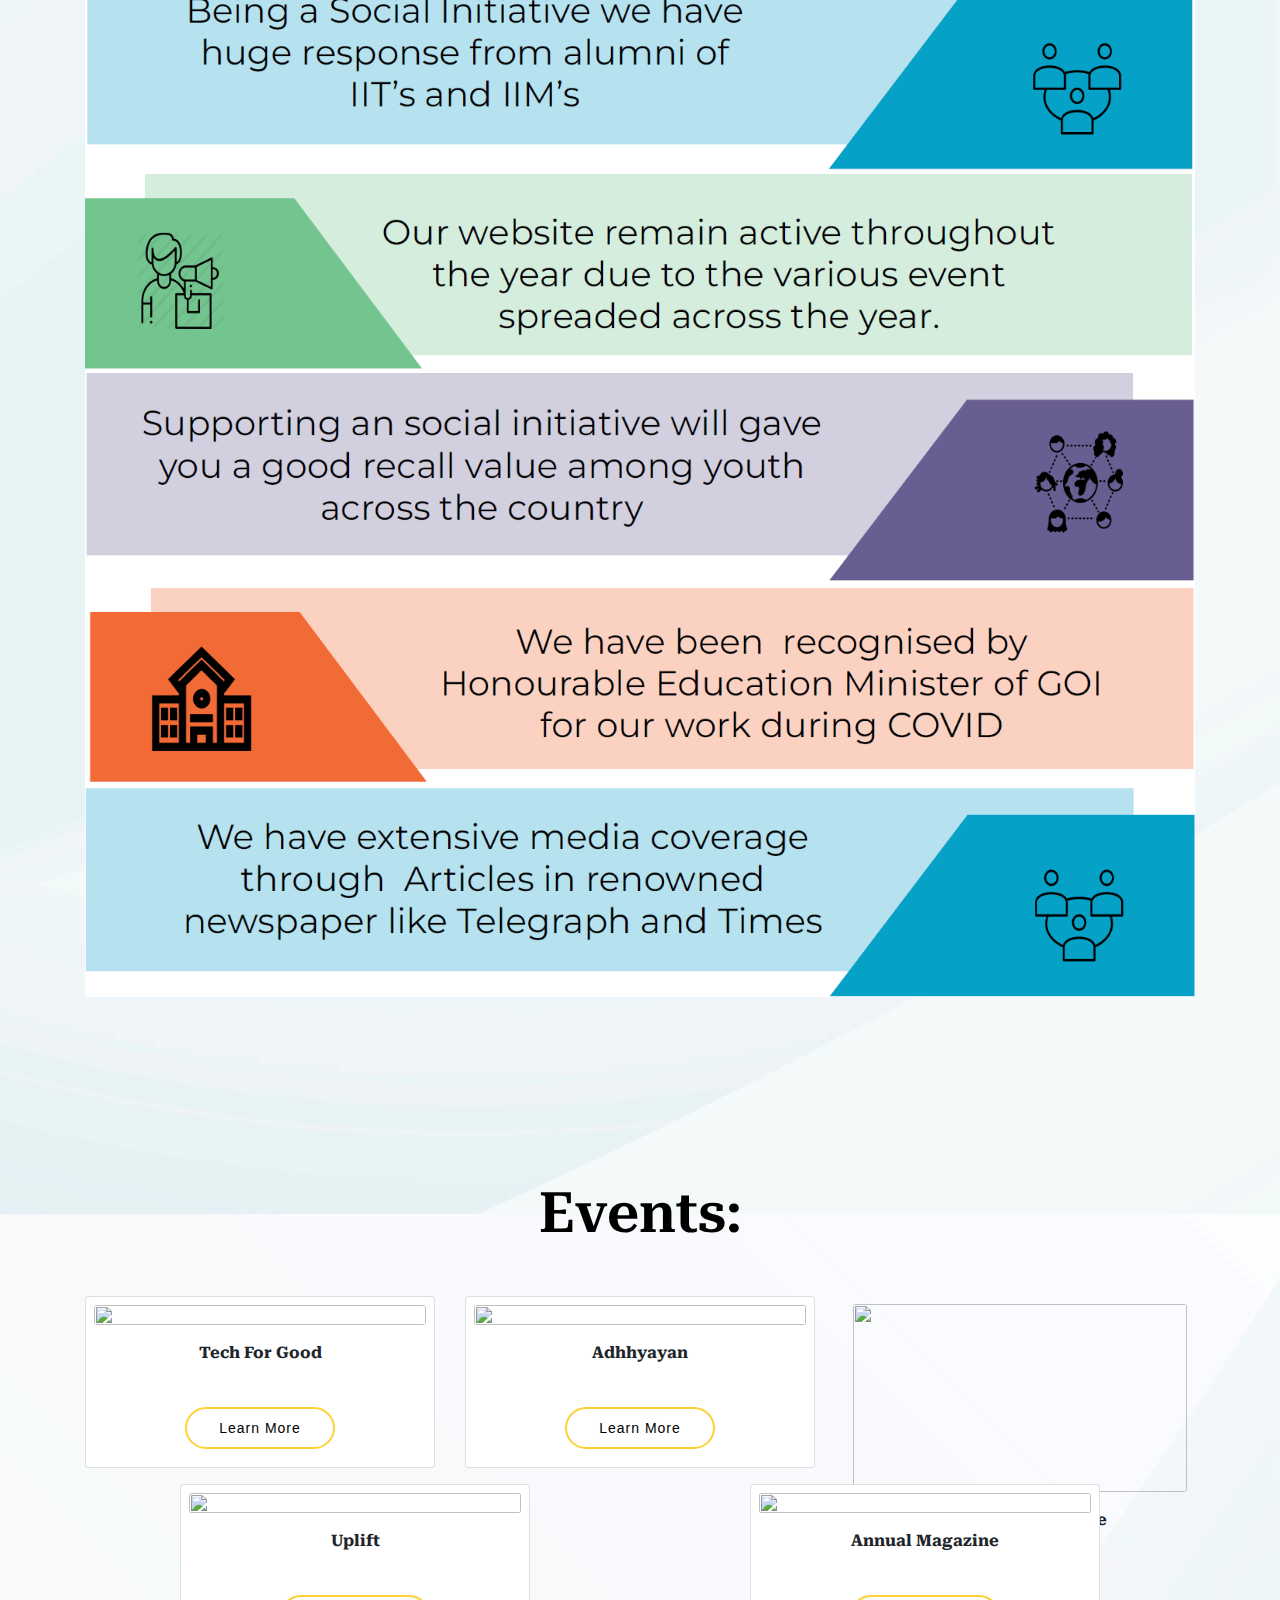
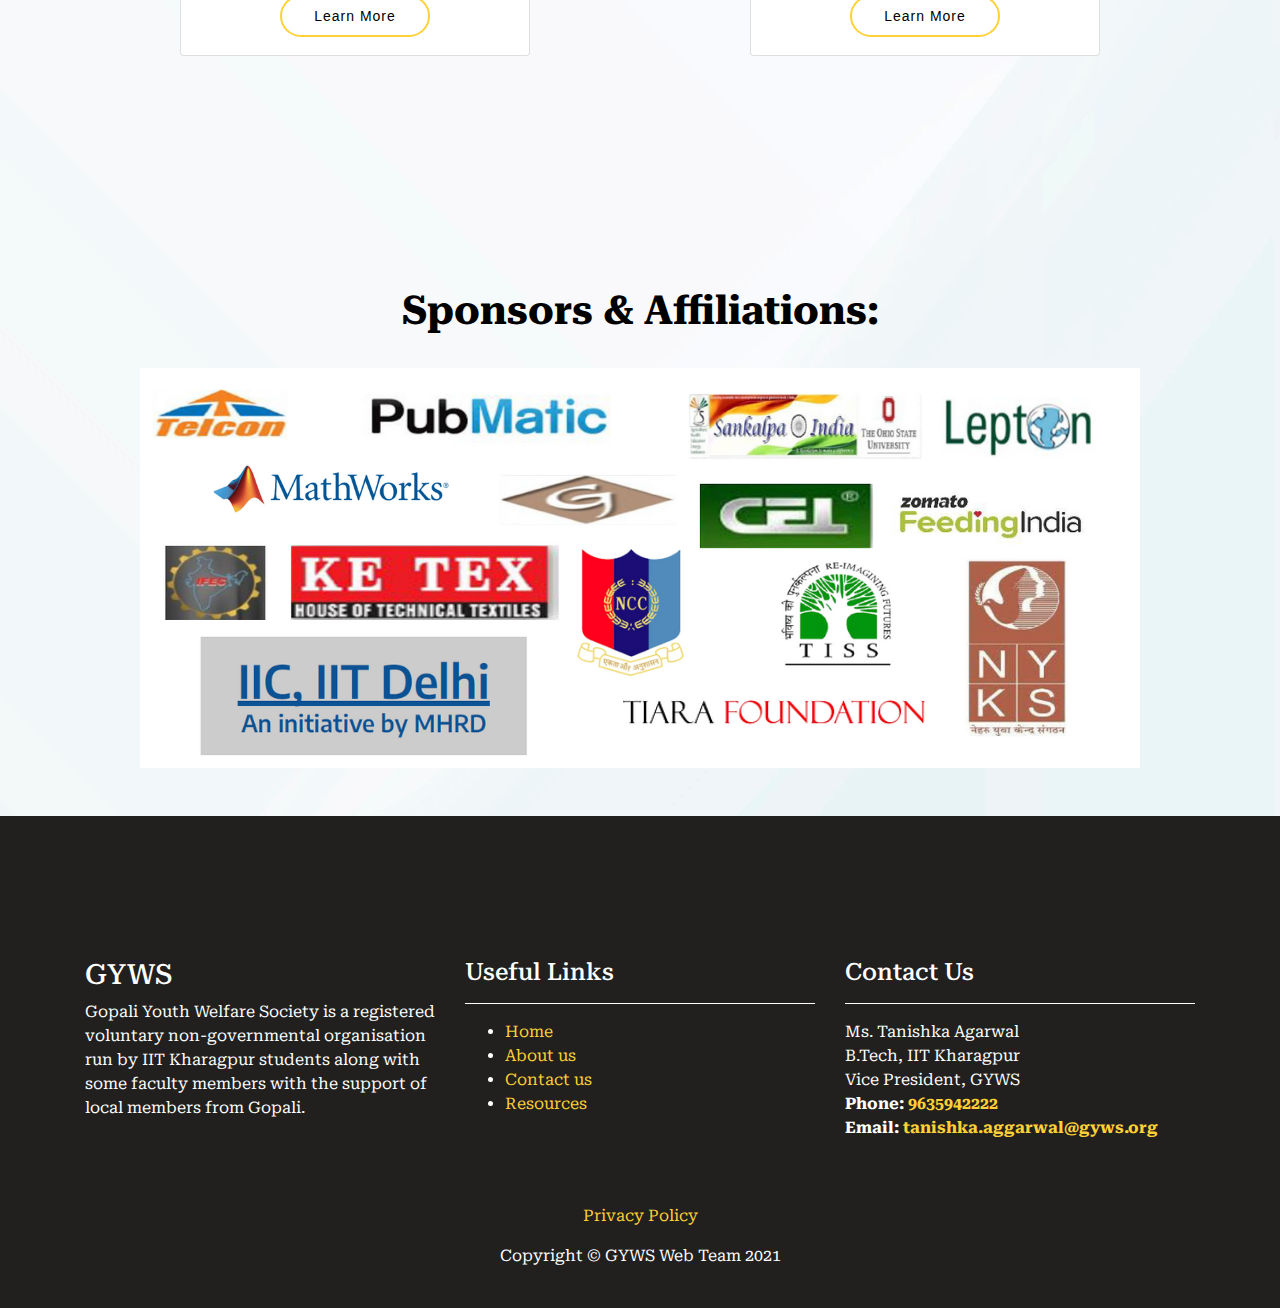
==== commit ab92df8d: "Add files via upload" ====
--- a/index.html
+++ b/index.html
@@ -1,6 +1,12 @@
 <html lang="en">
 
 <head>
+  <title>GYWS | YUVA</title>
+  <!--Favicon-->
+  <link rel="apple-touch-icon" sizes="180x180" href="/apple-touch-icon.png">
+  <link rel="icon" type="image/png" sizes="32x32" href="/favicon-32x32.png">
+  <link rel="icon" type="image/png" sizes="16x16" href="/favicon-16x16.png">
+  <link rel="manifest" href="/site.webmanifest">
   <!-- Required meta tags -->
   <meta charset="utf-8">
   <meta name="viewport" content="width=device-width, initial-scale=1, shrink-to-fit=no">
@@ -463,7 +469,7 @@
 
           <div class="col-lg-4 col-md-6 footer-info">
             <h3>GYWS</h3>
-            
+
             <p>Gopali Youth Welfare Society is a registered voluntary
               non-governmental organisation run by IIT Kharagpur students along with some faculty members with the
               support of local members from Gopali.</p>
@@ -537,4 +543,4 @@
     crossorigin="anonymous"></script>
 </body>
 
-</html>
+</html>--- a/style.css
+++ b/style.css
@@ -351,6 +351,12 @@
 
 
 }
+/* #events .card-tech{
+  background-color: rgba(242, 106, 54,0.5);
+  
+
+
+} */
 
 #events.card-img {
   display: block;
@@ -360,13 +366,38 @@
   border-radius: 15px 15px 15px 15px;
 }
 
-
-
- .card:hover{
+#events .border{
+  border-radius: 1rem;
+}
+
+ .card-tech:hover{
    transform: translateY(-0.5%);
-   box-shadow: 0 4rem 8rem rgba(0, 0, 0, 0.5);
- }
-
+   box-shadow: 0 4rem 8rem rgba(242, 106, 54, 0.8);
+ }
+
+ .card-adh:hover{
+  transform: translateY(-0.5%);
+  box-shadow: 0 4rem 8rem rgba(8, 160, 197, 0.8);
+}
+
+.card-uplift:hover{
+  transform: translateY(-0.5%);
+  box-shadow: 0 4rem 8rem rgba(249, 238, 52, 0.8);
+}
+
+.card-chaos:hover{
+  transform: translateY(-0.5%);
+  box-shadow: 0 4rem 8rem rgba(115, 196, 143, 0.8);
+}
+
+.card-magazine:hover{
+  transform: translateY(-0.5%);
+  box-shadow: 0 4rem 8rem rgba(105, 94, 145, 0.8);
+}
+
+#events .event_text{
+  padding: 1rem !important;
+}
  #events.card-content {
    padding: 2rem;
  }
@@ -392,7 +423,7 @@
    font-size: 14px;
    text-align: left;
    color: #21201e;
-   background-color: #d8e0fd;
+   /* background-color: #d8e0fd; */
    border: none;
    border-radius: 0.4rem;
    transition: 0.2s;
@@ -407,12 +438,12 @@
 
  #events .card-btn:hover,
  #events .card-btn:active {
-   background-color: #c2cffc;
+   background-color: #ffffff;
  }
 
  #events .btn:hover,
  #eents .btn:active {
-   background-color: #c2cffc;
+   background-color: #ffffff;
  }
 
  #events .card-btn:hover span,
@@ -430,51 +461,626 @@
 	}
 }
 
-
-.flip-card {
-  background-color: transparent;
-  width: 300px;
-  height: 200px;
-  border: 1px solid #f1f1f1;
-  height: 20rem;
-  /* perspective: 1000px; Remove this if you don't want the 3D effect */
-}
-
-/* This container is needed to position the front and back side */
-.flip-card-inner {
-  position: relative;
-  width: 100%;
-  height: 100%;
-  text-align: center;
-  transition: transform 0.8s;
-  transform-style: preserve-3d;
-  height: 20rem;
-}
-
-/* Do an horizontal flip when you move the mouse over the flip box container */
-.flip-card:hover .flip-card-inner {
-  transform: rotateY(180deg);
-}
-
-/* Position the front and back side */
-.flip-card-front, .flip-card-back {
-  position: absolute;
-  width: 100%;
-  height: 100%;
-  -webkit-backface-visibility: hidden; /* Safari */
-  backface-visibility: hidden;
-  height: 20rem;
-}
-
-/* Style the front side (fallback if image is missing) */
-.flip-card-front {
-  height: 20rem;
-  color: black;
-}
-
-/* Style the back side */
-.flip-card-back {
-  transform: rotateY(180deg);
-  height: 20rem;
-}
-
+/* Footer */
+
+
+  
+  /* Prelaoder */
+  
+  #preloader {
+    position: fixed;
+    top: 0;
+    left: 0;
+    right: 0;
+    bottom: 0;
+    z-index: 9999;
+    overflow: hidden;
+    background: #fff;
+  }
+  
+  #preloader:before {
+    content: "";
+    position: fixed;
+    top: calc(50% - 30px);
+    left: calc(50% - 30px);
+    border: 6px solid #f2f2f2;
+    border-top: 6px solid #18d26e;
+    border-radius: 50%;
+    width: 60px;
+    height: 60px;
+    -webkit-animation: animate-preloader 1s linear infinite;
+    animation: animate-preloader 1s linear infinite;
+  }
+  
+  @-webkit-keyframes animate-preloader {
+    0% {
+      -webkit-transform: rotate(0deg);
+      transform: rotate(0deg);
+    }
+  
+    100% {
+      -webkit-transform: rotate(360deg);
+      transform: rotate(360deg);
+    }
+  }
+  
+  @keyframes animate-preloader {
+    0% {
+      -webkit-transform: rotate(0deg);
+      transform: rotate(0deg);
+    }
+  
+    100% {
+      -webkit-transform: rotate(360deg);
+      transform: rotate(360deg);
+    }
+  }
+  
+
+
+  /*--------------------------------------------------------------
+  # Header
+  --------------------------------------------------------------*/
+  
+  #header {
+    padding: 30px 0;
+    height: 92px;
+    position: fixed;
+    left: 0;
+    top: 0;
+    right: 0;
+    transition: all 0.5s;
+    z-index: 997;
+  }
+  
+  #header.header-scrolled {
+    background: rgba(0, 0, 0, 0.9);
+    padding: 20px 0;
+    height: 72px;
+    transition: all 0.5s;
+  }
+  
+  #header #logo {
+    float: left;
+  }
+  
+  #header #logo h1 {
+    font-size: 34px;
+    margin: 0;
+    padding: 0;
+    line-height: 1;
+    font-family: "Montserrat", sans-serif;
+    font-weight: 700;
+    letter-spacing: 3px;
+  }
+  
+  #header #logo h1 a,
+  #header #logo h1 a:hover {
+    color: #fff;
+    padding-left: 10px;
+    border-left: 4px solid #18d26e;
+  }
+  
+  #header #logo img {
+    padding: 0;
+    margin: 0;
+  }
+  
+  /*--------------------------------------------------------------
+  # Intro Section
+  --------------------------------------------------------------*/
+  
+  #intro {
+    display: table;
+    width: 100%;
+    height: 100vh;
+    background: #000;
+  }
+  
+  #intro .carousel-item {
+    width: 100%;
+    height: 100vh;
+    background-size: cover;
+    background-position: center;
+    background-repeat: no-repeat;
+  }
+  
+  #intro .carousel-item::before {
+    content: '';
+    background-color: rgba(0, 0, 0, 0.7);
+    position: absolute;
+    height: 100%;
+    width: 100%;
+    top: 0;
+    right: 0;
+    left: 0;
+    bottom: 0;
+  }
+  
+  #intro .carousel-container {
+    display: -webkit-box;
+    display: -webkit-flex;
+    display: -ms-flexbox;
+    display: flex;
+    -webkit-box-pack: center;
+    -webkit-justify-content: center;
+    -ms-flex-pack: center;
+    justify-content: center;
+    -webkit-box-align: center;
+    -webkit-align-items: center;
+    -ms-flex-align: center;
+    align-items: center;
+    position: absolute;
+    bottom: 0;
+    top: 0;
+    left: 0;
+    right: 0;
+  }
+  
+  #intro .carousel-background img {
+    max-width: 100%;
+  }
+  
+  #intro .carousel-content {
+    text-align: center;
+  }
+  
+  #intro h2 {
+    color: #fff;
+    margin-bottom: 30px;
+    font-size: 48px;
+    font-weight: 700;
+  }
+  
+  #intro p {
+    width: 80%;
+    margin: 0 auto 30px auto;
+    color: #fff;
+  }
+  
+  #intro .carousel-fade {
+    overflow: hidden;
+  }
+  
+  #intro .carousel-fade .carousel-inner .carousel-item {
+    transition-property: opacity;
+  }
+  
+  #intro .carousel-fade .carousel-inner .carousel-item,
+  #intro .carousel-fade .carousel-inner .active.carousel-item-left,
+  #intro .carousel-fade .carousel-inner .active.carousel-item-right {
+    opacity: 0;
+  }
+  
+  #intro .carousel-fade .carousel-inner .active,
+  #intro .carousel-fade .carousel-inner .carousel-item-next.carousel-item-left,
+  #intro .carousel-fade .carousel-inner .carousel-item-prev.carousel-item-right {
+    opacity: 5;
+    transition: 0.5s;
+  }
+  
+  #intro .carousel-fade .carousel-inner .carousel-item-next,
+  #intro .carousel-fade .carousel-inner .carousel-item-prev,
+  #intro .carousel-fade .carousel-inner .active.carousel-item-left,
+  #intro .carousel-fade .carousel-inner .active.carousel-item-right {
+    left: 0;
+    -webkit-transform: translate3d(0, 0, 0);
+    transform: translate3d(0, 0, 0);
+  }
+  
+  #intro .carousel-control-prev,
+  #intro .carousel-control-next {
+    width: 10%;
+  }
+  
+  #intro .carousel-control-next-icon,
+  #intro .carousel-control-prev-icon {
+    background: none;
+    font-size: 32px;
+    line-height: 1;
+  }
+  
+  #intro .carousel-indicators li {
+    cursor: pointer;
+  }
+  
+  #intro .btn-get-started {
+    font-family: "Montserrat", sans-serif;
+    font-weight: 500;
+    font-size: 18px;
+    letter-spacing: 1px;
+    display: inline-block;
+    padding: 9px 37px;
+    border-radius: 54px;
+    transition: 0.5s;
+    margin: 10px;
+    color: #fff;
+    background: #1dd674;
+  }
+  
+  #intro .btn-get-started:hover {
+    background: #fff;
+    color: #23df7b;
+  }
+  
+  /*--------------------------------------------------------------
+  # Navigation Menu
+  --------------------------------------------------------------*/
+  
+  /* Nav Menu Essentials */
+  
+  .nav-menu,
+  .nav-menu * {
+    margin: 0;
+    padding: 0;
+    list-style: none;
+  }
+  
+  .nav-menu ul {
+    position: absolute;
+    display: none;
+    top: 100%;
+    left: 0;
+    z-index: 99;
+  }
+  
+  .nav-menu li {
+    position: relative;
+    white-space: nowrap;
+  }
+  
+  .nav-menu > li {
+    float: left;
+  }
+  
+  .nav-menu li:hover > ul,
+  .nav-menu li.sfHover > ul {
+    display: block;
+  }
+  
+  .nav-menu ul ul {
+    top: 0;
+    left: 100%;
+  }
+  
+  .nav-menu ul li {
+    min-width: 180px;
+  }
+  
+  /* Nav Menu Arrows */
+  
+  .sf-arrows .sf-with-ul {
+    padding-right: 30px;
+  }
+  
+  .sf-arrows .sf-with-ul:after {
+    content: "\f107";
+    position: absolute;
+    right: 15px;
+    font-family: FontAwesome;
+    font-style: normal;
+    font-weight: normal;
+  }
+  
+  .sf-arrows ul .sf-with-ul:after {
+    content: "\f105";
+  }
+  
+  /* Nav Meu Container */
+  
+  #nav-menu-container {
+    float: right;
+    margin: 0;
+  }
+  
+  /* Nav Meu Styling */
+  
+  .nav-menu a {
+    padding: 0 8px 10px 8px;
+    text-decoration: none;
+    display: inline-block;
+    color: #fff;
+    font-family: "Montserrat", sans-serif;
+    font-weight: 700;
+    font-size: 13px;
+    text-transform: uppercase;
+    outline: none;
+  }
+  
+  .nav-menu li:hover > a,
+  .nav-menu > .menu-active > a {
+    color: #18d26e;
+  }
+  
+  .nav-menu > li {
+    margin-left: 10px;
+  }
+  
+  .nav-menu ul {
+    margin: 4px 0 0 0;
+    padding: 10px;
+    box-shadow: 0px 0px 30px rgba(127, 137, 161, 0.25);
+    background: #fff;
+  }
+  
+  .nav-menu ul li {
+    transition: 0.3s;
+  }
+  
+  .nav-menu ul li a {
+    padding: 10px;
+    color: #333;
+    transition: 0.3s;
+    display: block;
+    font-size: 13px;
+    text-transform: none;
+  }
+  
+  .nav-menu ul li:hover > a {
+    color: #18d26e;
+  }
+  
+  .nav-menu ul ul {
+    margin: 0;
+  }
+  
+  /* Mobile Nav Toggle */
+  
+  #mobile-nav-toggle {
+    position: fixed;
+    right: 0;
+    top: 0;
+    z-index: 999;
+    margin: 20px 20px 0 0;
+    border: 0;
+    background: none;
+    font-size: 24px;
+    display: none;
+    transition: all 0.4s;
+    outline: none;
+    cursor: pointer;
+  }
+  
+  #mobile-nav-toggle i {
+    color: #fff;
+  }
+  
+  /* Mobile Nav Styling */
+  
+  #mobile-nav {
+    position: fixed;
+    top: 0;
+    padding-top: 18px;
+    bottom: 0;
+    z-index: 998;
+    background: rgba(0, 0, 0, 0.8);
+    left: -260px;
+    width: 260px;
+    overflow-y: auto;
+    transition: 0.4s;
+  }
+  
+  #mobile-nav ul {
+    padding: 0;
+    margin: 0;
+    list-style: none;
+  }
+  
+  #mobile-nav ul li {
+    position: relative;
+  }
+  
+  #mobile-nav ul li a {
+    color: #fff;
+    font-size: 13px;
+    text-transform: uppercase;
+    overflow: hidden;
+    padding: 10px 22px 10px 15px;
+    position: relative;
+    text-decoration: none;
+    width: 100%;
+    display: block;
+    outline: none;
+    font-weight: 700;
+    font-family: "Montserrat", sans-serif;
+  }
+  
+  #mobile-nav ul li a:hover {
+    color: #18d26e;
+  }
+  
+  #mobile-nav ul li li {
+    padding-left: 30px;
+  }
+  
+  #mobile-nav ul li.menu-active a {
+    color: #18d26e;
+  }
+  
+  #mobile-nav ul .menu-has-children i {
+    position: absolute;
+    right: 0;
+    z-index: 99;
+    padding: 15px;
+    cursor: pointer;
+    color: #fff;
+  }
+  
+  #mobile-nav ul .menu-has-children i.fa-chevron-up {
+    color: #18d26e;
+  }
+  
+  #mobile-nav ul .menu-has-children li a {
+    text-transform: none;
+  }
+  
+  #mobile-nav ul .menu-item-active {
+    color: #18d26e;
+  }
+  
+  #mobile-body-overly {
+    width: 100%;
+    height: 100%;
+    z-index: 997;
+    top: 0;
+    left: 0;
+    position: fixed;
+    background: rgba(0, 0, 0, 0.7);
+    display: none;
+  }
+  
+  /* Mobile Nav body classes */
+  
+  body.mobile-nav-active {
+    overflow: hidden;
+  }
+  
+  body.mobile-nav-active #mobile-nav {
+    left: 0;
+  }
+  
+  body.mobile-nav-active #mobile-nav-toggle {
+    color: #fff;
+  }
+  
+  /*--------------------------------------------------------------
+  # Sections
+  --------------------------------------------------------------*/
+  
+  /* Sections Header
+  --------------------------------*/
+  
+  .section-header h3 {
+    font-size: 32px;
+    color: #111;
+    text-transform: uppercase;
+    text-align: center;
+    font-weight: 700;
+    position: relative;
+    padding-bottom: 15px;
+  }
+  
+  
+  
+  .section-header p {
+    text-align: center;
+    padding-bottom: 30px;
+    color: #333;
+  }
+  
+
+
+  
+ 
+  /*--------------------------------------------------------------
+  # Footer
+  --------------------------------------------------------------*/
+  
+  
+  /*--------------------------------------------------------------
+  # Responsive Media Queries
+  --------------------------------------------------------------*/
+  
+  @media (min-width: 768px) {
+    #contact .contact-address,
+    #contact .contact-phone,
+    #contact .contact-email {
+      padding: 20px 0;
+    }
+  
+    #contact .contact-phone {
+      border-left: 1px solid #ddd;
+      border-right: 1px solid #ddd;
+    }
+  }
+  
+  @media (min-width: 992px) {
+    #testimonials .testimonial-item p {
+      width: 80%;
+    }
+  }
+  
+  @media (min-width: 1024px) {
+    #header #logo {
+      padding-left: 60px;
+    }
+  
+    #intro p {
+      width: 60%;
+    }
+  
+    #intro .carousel-control-prev,
+    #intro .carousel-control-next {
+      width: 5%;
+    }
+  
+    #nav-menu-container {
+      padding-right: 60px;
+    }
+  }
+  
+  @media (max-width: 768px) {
+    .back-to-top {
+      bottom: 15px;
+    }
+  
+    #header #logo h1 {
+      font-size: 28px;
+    }
+  
+    #header #logo img {
+      max-height: 40px;
+    }
+  
+    #intro h2 {
+      font-size: 28px;
+    }
+  
+    #nav-menu-container {
+      display: none;
+    }
+  
+    #mobile-nav-toggle {
+      display: inline;
+    }
+  }
+  
+  
+  .myDiv {
+    background-color: black;
+    color: white;
+    display: none;
+      z-index:10000;
+  }
+  
+  #mapdiv{
+    z-index: 1
+  }
+  .mark-text{
+    font-family: 'Montserrat', -apple-system, BlinkMacSystemFont, 'Segoe UI', Roboto, 'Helvetica Neue', Arial, sans-serif, 'Apple Color Emoji', 'Segoe UI Emoji', 'Segoe UI Symbol', 'Noto Color Emoji';
+  
+    color: white;
+    font-size: 60px;
+    margin-top: 0;
+    margin-bottom: 15px;
+  }
+  .top-cap{
+    top:50% !important;
+    bottom: auto;
+  
+  }
+
+.footer-top{
+  background-color: #21201e;
+  color: white;
+  padding-top: 2rem;
+}
+
+#footer .container-fluid{
+  background-color: #21201e;
+  color: white;
+}
+
+.footer-hr{
+  border-color: white;
+}